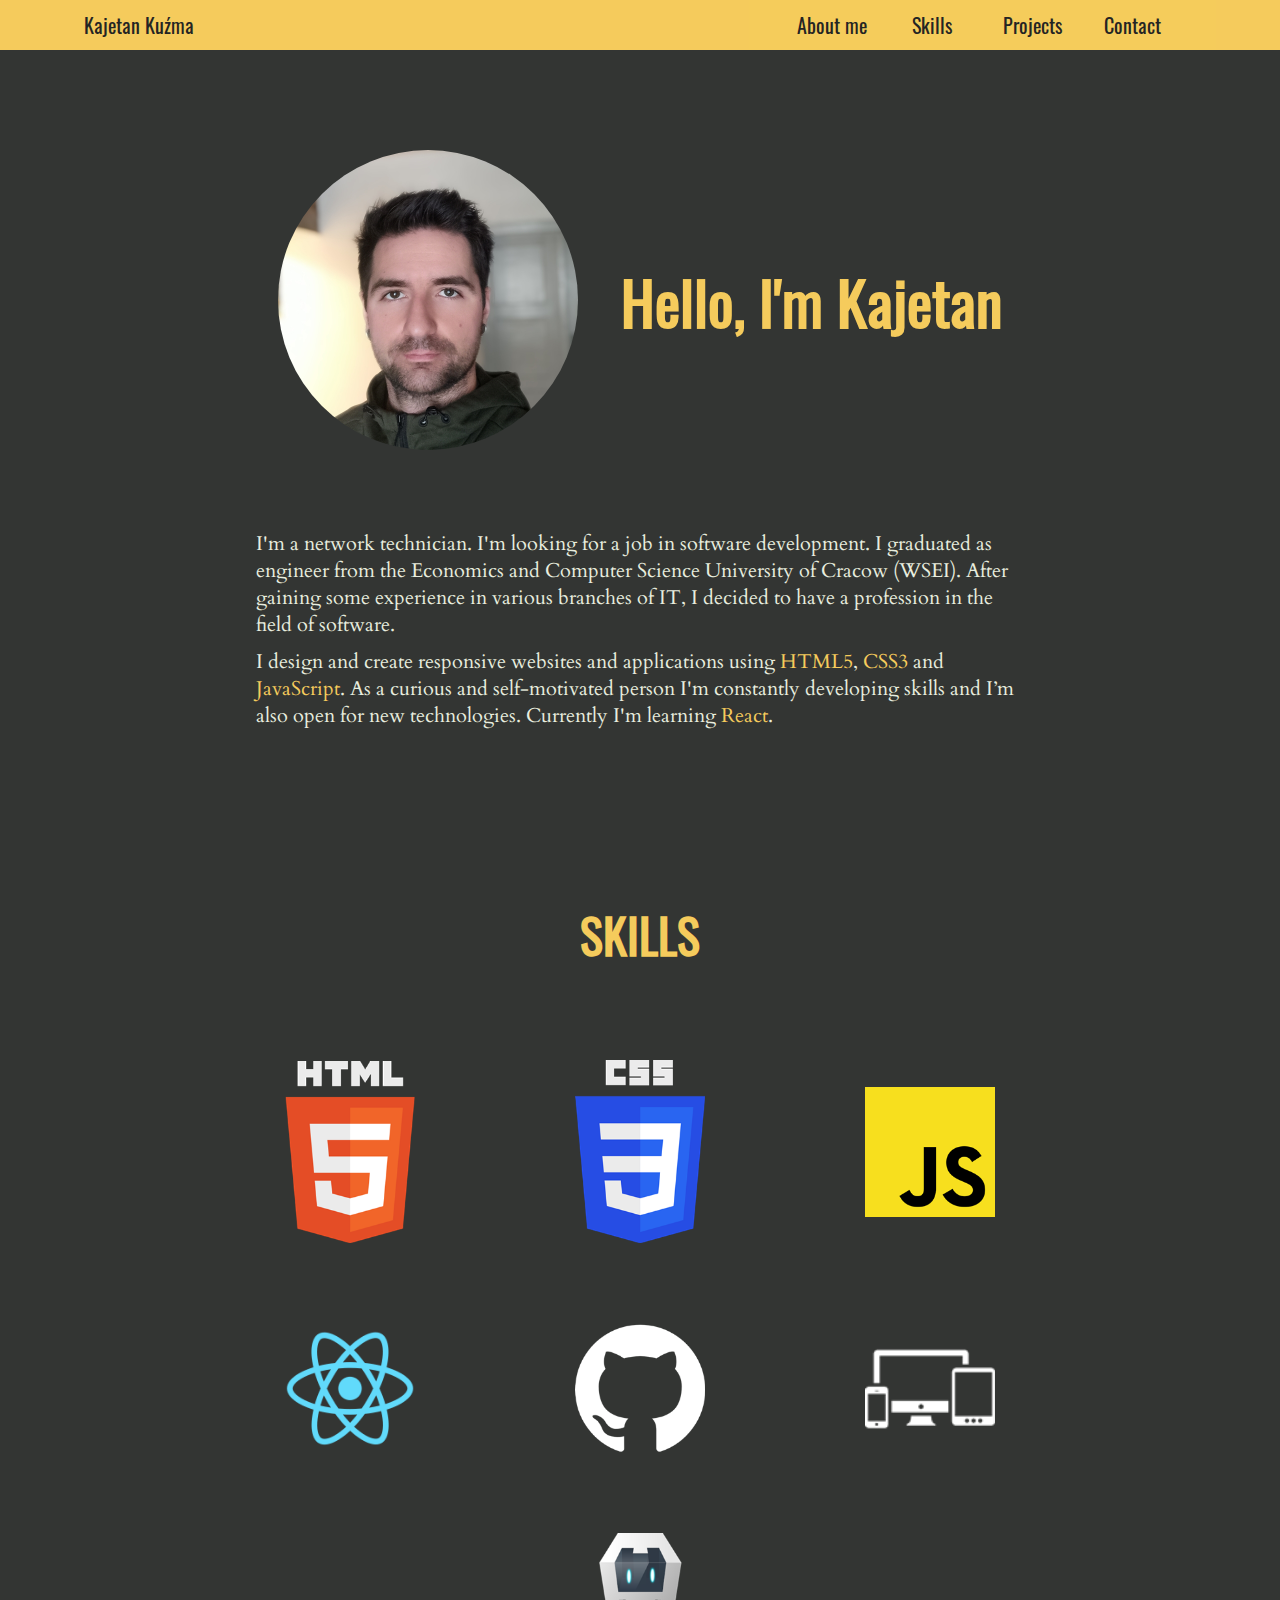
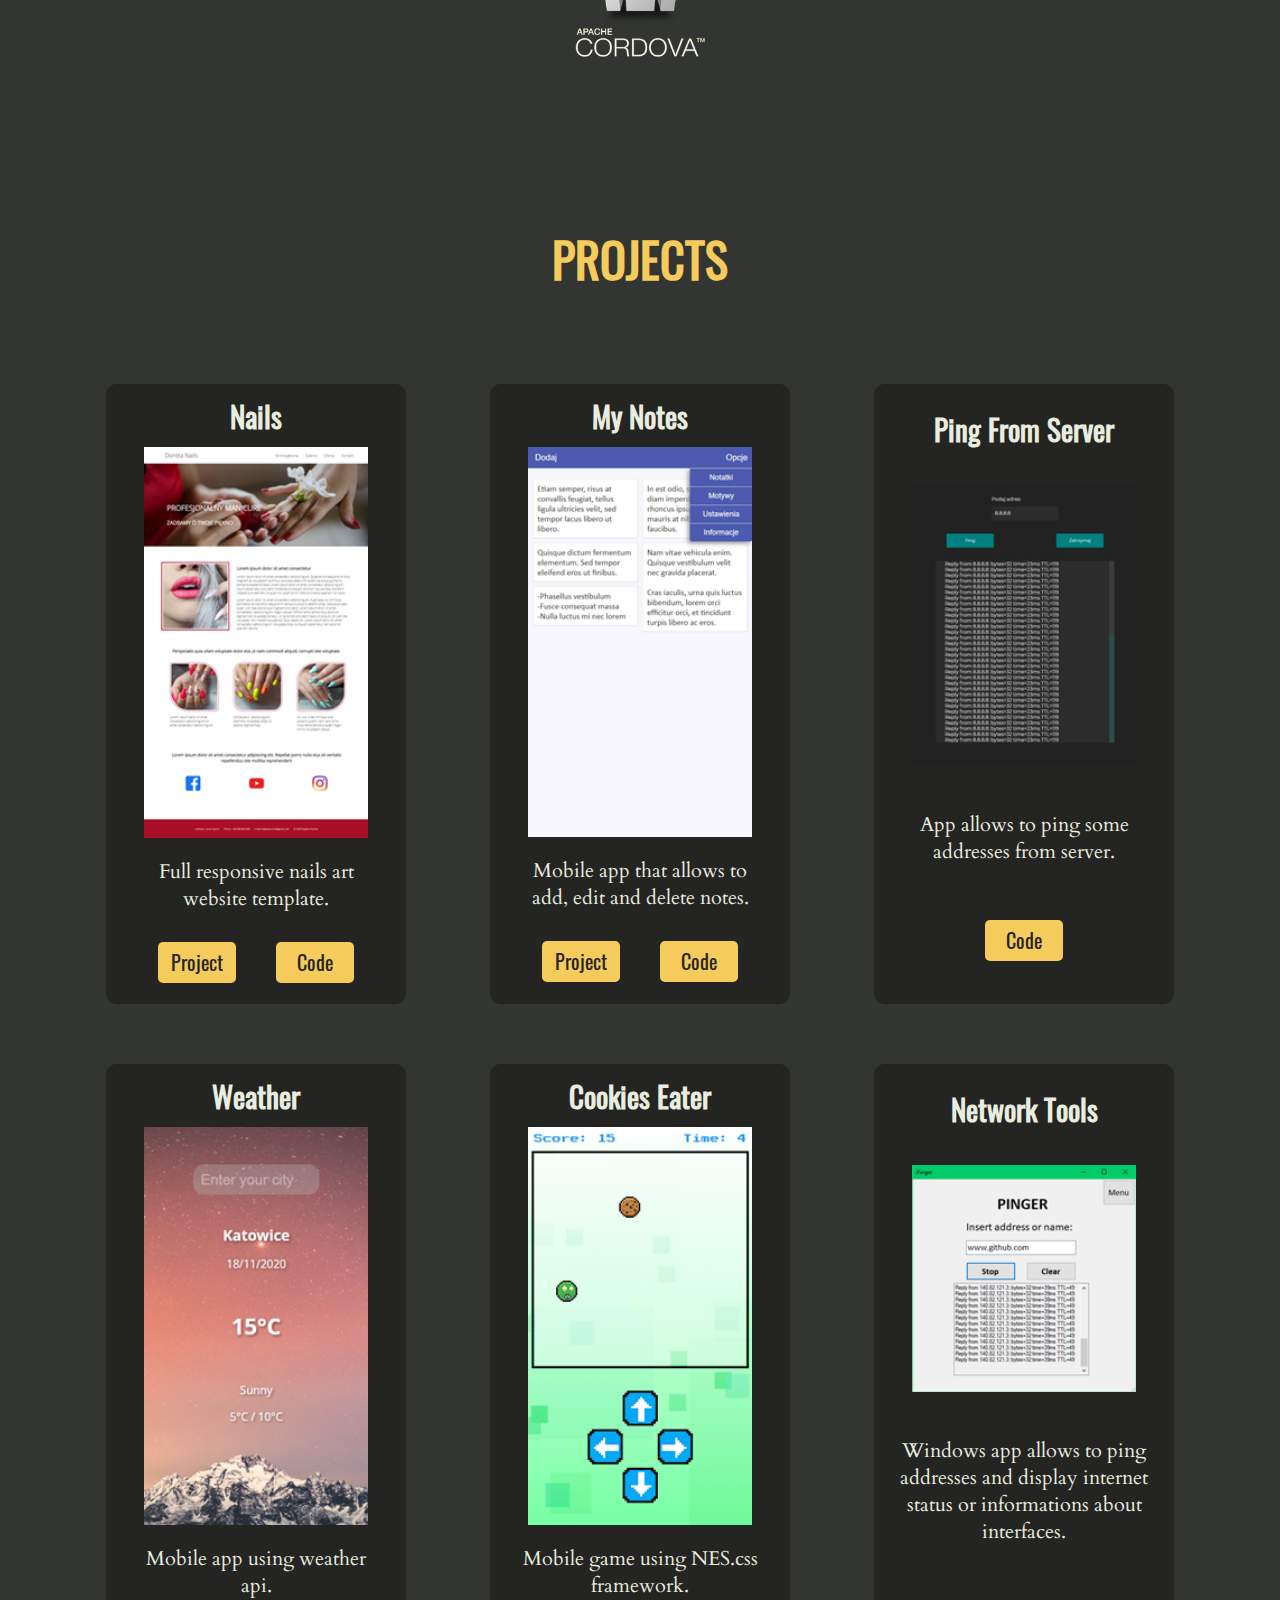
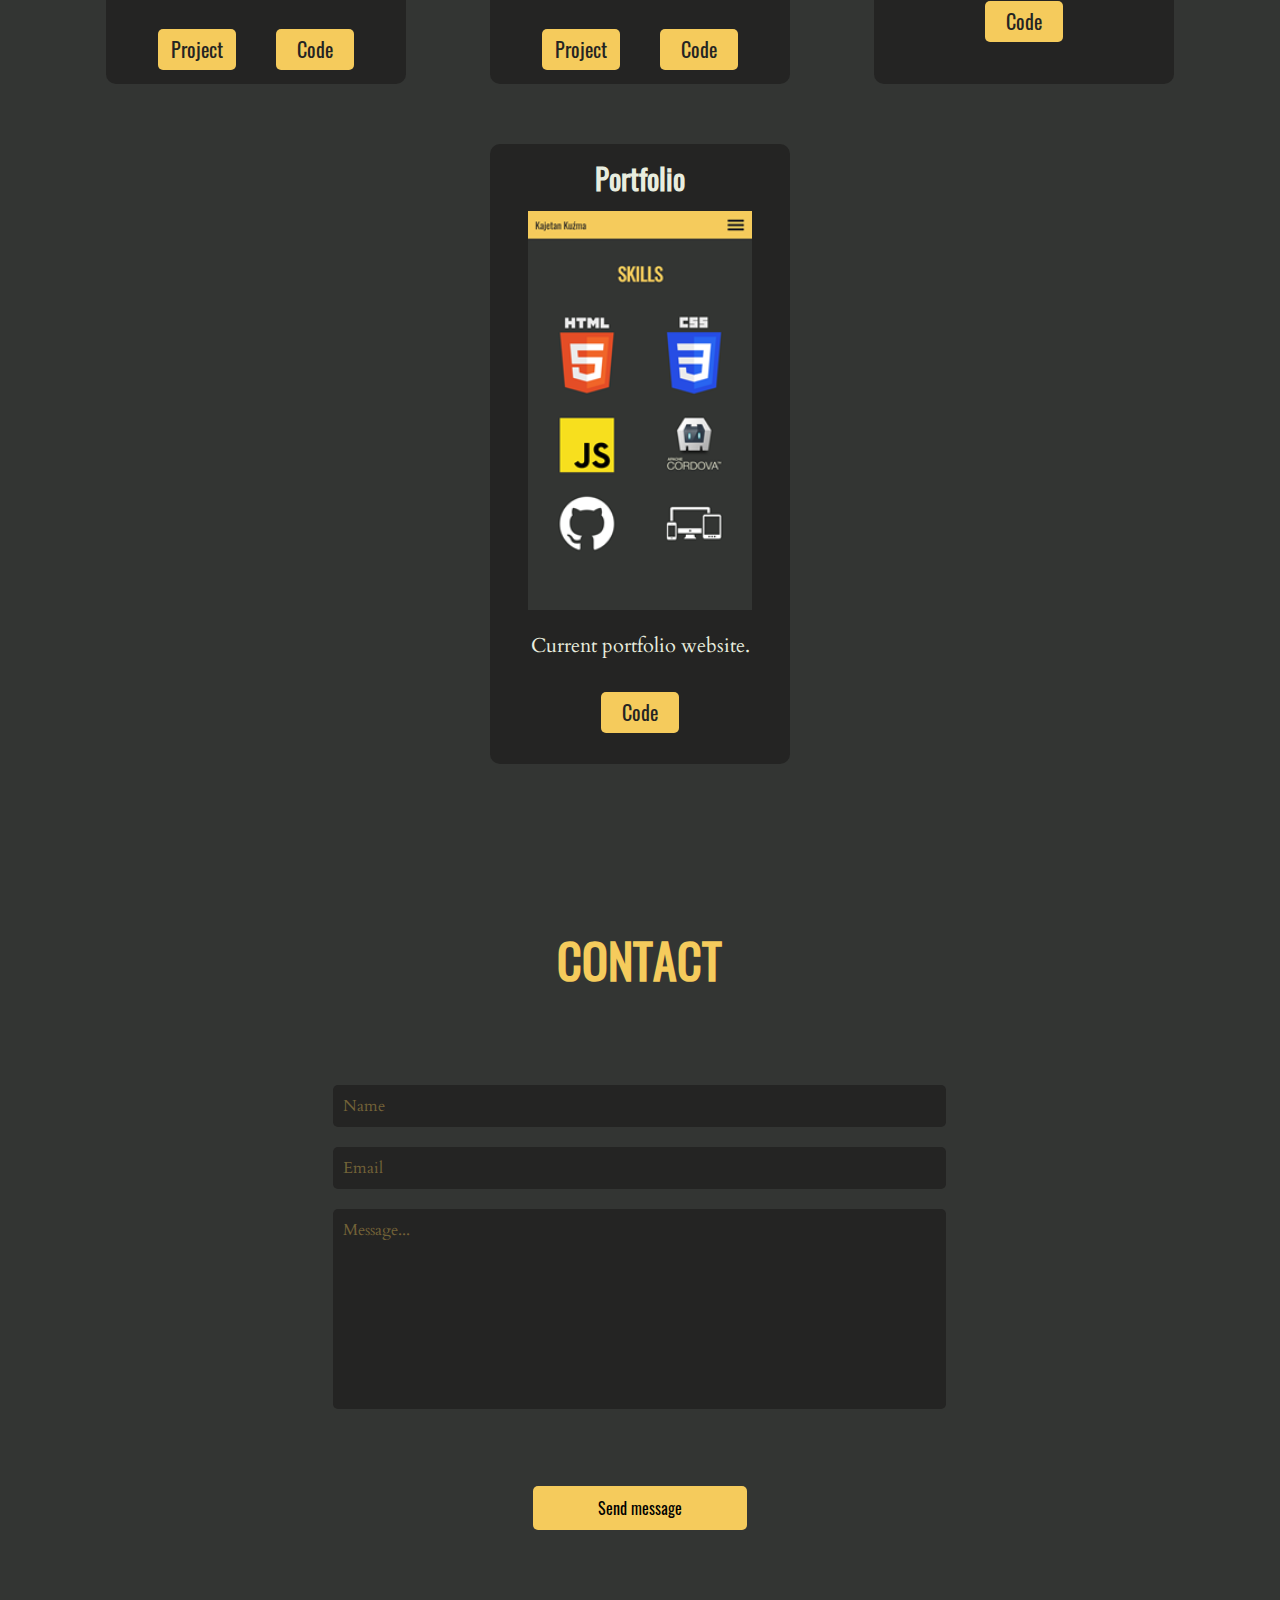
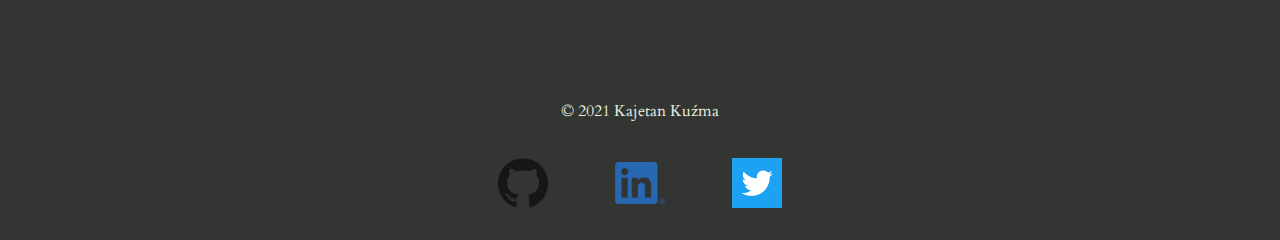
==== index.html @ 02e28f2f "Update text." ====
<!DOCTYPE html>
<html lang="en">
<head>
<!-- Global site tag (gtag.js) - Google Analytics -->
<script async src="https://www.googletagmanager.com/gtag/js?id=G-BB932T8L7Q"></script>
<script>
  window.dataLayer = window.dataLayer || [];
  function gtag(){dataLayer.push(arguments);}
  gtag('js', new Date());
  gtag('config', 'G-BB932T8L7Q');
</script>
    <meta charset="UTF-8">
    <meta name="viewport" content="width=device-width, initial-scale=1.0">
    <meta name="description" content="Full responsive Portfolio Website of Kajetan Kuźma that presents programming skills and projects written 
    in HTML, CSS and JavaScript.">
    <meta name="keywords" content="Portfolio, HTML5, CSS3, JavaScript, Kajetan Kuźma, software development, Front-end, Front end, 
    developer, website design, coding, programmer, job, responsive">
    <meta name="author" content="Kajetan Kuźma">
    <title>Kajetan Kuźma Portfolio</title>
    <link rel="preload" href="./Fonts/Oswald-Regular.ttf" as="font" type="font/ttf" crossorigin="anonymous">
    <link rel="preload" href="./Fonts/Cardo-Regular.ttf" as="font" type="font/ttf" crossorigin="anonymous">
    <link rel="icon" type="image/png" href="./favicon.png">
    <link rel="stylesheet" href="styles.css" />
    <script src="script.js"></script>
</head>
<body>
    <div class="container">
        <header>
            <div class="menu">
                <div class="name_and_menu_button">
                    <div class="menu_name">
                       <a href="index.html">Kajetan Kuźma</a> 
                    </div>
                    <div id="menu_button">
                        <div class="menu_icon_line"></div>
                        <div class="menu_icon_line"></div>
                        <div class="menu_icon_line"></div>
                    </div>
                </div>
                <nav class="navigation">
                    <ul class="ul_menu_list">
                        <li><a href="#about-me" class="menu_link">About me</a></li>
                        <li><a href="#skills" class="menu_link">Skills</a></li>
                        <li><a href="#projects" class="menu_link">Projects</a></li>
                        <li><a href="#contact" class="menu_link">Contact</a></li>
                    </ul>
                </nav>
            </div>
        </header>
        <div class="content">
            <main>
                <section id="about-me">
                    <div class="hello_photo">
                        <h3 class="hello">Hello, I'm Kajetan</h3>
                        <div class="photo_div"></div>
                    </div>
                    <div class="about_me_text">
                        <p>
                            I'm a network technician. I'm looking for a job in software development.
                            I graduated as engineer from the Economics and Computer Science University of Cracow (WSEI).
                            After gaining some experience in various branches of IT, I decided to have a profession in the field of software. 
                        </p>
                        <p>
                            I design and create responsive websites and applications using <mark>HTML5</mark>, <mark>CSS3</mark> and <mark>JavaScript</mark>. 
                            As a curious and self-motivated person I'm constantly developing skills and I’m also open for new technologies. 
                            Currently I'm learning <mark>React</mark>.
                        </p>
                    </div>     
                </section>
                <section id="skills">
                    <h2>SKILLS</h2>
                    <div class="skills_images">
                        <img src="./img/html5.png" alt="Html 5 logo">
                        <img src="./img/css3.png" alt="Css 3 logo">
                        <img src="./img/js.png" alt="JavaScript logo">
                        <img src="./img/react.png" alt="React logo">
                        <img src="./img/github2.png" alt="Github logo">
                        <img src="./img/rwd.png" alt="Responsive Web Design image">
                        <img src="./img/cordova.png" alt="Cordova logo">
                    </div>  
                </section>
                <section id="projects">
                    <h2>PROJECTS</h2>
                    <div class="projects_container">
                        <div class="project_frame">
                            <h3>Nails</h3>
                            <img src="./img/nails.png" alt="Nails website screenshot">
                            <p>Full responsive nails art website template.</p>
                            <div class="project_buttons_container">
                                <div class="project_button" ><a href="https://nailsarttemplate.netlify.app/" target="_blank">Project</a></div>
                                <div class="project_button"><a href="https://www.github.com/alerion09/nails" target="_blank">Code</a></div>
                            </div>
                        </div>
                        <div class="project_frame">
                            <h3>My Notes</h3>
                            <img src="./img/mynotes.png" alt="My notes application screenshot">
                            <p>Mobile app that allows to add, edit and delete notes.</p>
                            <div class="project_buttons_container">
                                <div class="project_button" ><a href="https://mynotesmobileapp.netlify.app/" target="_blank">Project</a></div>
                                <div class="project_button"><a href="https://github.com/alerion09/MyNotesOffline" target="_blank">Code</a></div>
                            </div>
                        </div>
                        <div class="project_frame">
                            <h3>Ping From Server</h3>
                            <img src="./img/pingfromserver.png" alt="Ping application screenshot">
                            <p>App allows to ping some addresses from server.</p>
                            <div class="project_buttons_container project_one_button_container">
                                <div class="project_button"><a href="https://github.com/alerion09/PingFromServer" target="_blank">Code</a></div>
                            </div>
                        </div>
                        <div class="project_frame">
                            <h3>Weather</h3>
                            <img src="./img/weather.png" alt="Weather application screenshot">
                            <p>Mobile app using weather api.</p>
                            <div class="project_buttons_container">
                                <div class="project_button" ><a href="https://weathermobileapp.netlify.app/" target="_blank">Project</a></div>
                                <div class="project_button"><a href="https://github.com/alerion09/Weather" target="_blank">Code</a></div>
                            </div>
                        </div>
                        <div class="project_frame">
                            <h3>Cookies Eater</h3>
                            <img src="./img/cookieseater.png" alt="Cookies eater game screenshot">
                            <p>Mobile game using NES.css framework. </p>
                            <div class="project_buttons_container">
                                <div class="project_button" ><a href="https://cookieseater.netlify.app" target="_blank">Project</a></div>
                                <div class="project_button"><a href="https://github.com/alerion09/EatCookie" target="_blank">Code</a></div>
                            </div>
                        </div>
                        <div class="project_frame">
                            <h3>Network Tools</h3>
                            <img src="./img/networktools.png" alt="Network Tools app screenshot">
                            <p>Windows app allows to ping addresses and display internet status or informations about interfaces.</p>
                            <div class="project_buttons_container project_one_button_container">
                                <div class="project_button"><a href="https://github.com/alerion09/NetworkTools" target="_blank">Code</a></div>
                            </div>
                        </div>
                        <div class="project_frame">
                            <h3>Portfolio</h3>
                            <img src="./img/portfolio.png" alt="Current website screenshot.">
                            <p>Current portfolio website.</p>
                            <div class="project_buttons_container project_one_button_container">
                                <div class="project_button"><a href="https://github.com/alerion09/Portfolio" target="_blank">Code</a></div>
                            </div>
                        </div>
                    </div>
                </section> 
            </main>
            <section id="contact">
                <h2>CONTACT</h2>
                <div class="div_form_contact">
                    <form action="POST" data-netlify="true" name="contact">
                        <div>
                            <input class="form_input" type="text" name="name" placeholder="Name">
                            <input class="form_input" type="text" name="email" placeholder="Email"> 
                        </div>
                        <div class="div_textarea">
                            <textarea class="form_input contact_textarea" name="message" placeholder="Message..."></textarea>
                        </div>
                        <div data-netlify-recaptcha="true" class="captcha"></div>
                        <div class="div_form_submit">
                            <input class="form_submit" type="submit" value="Send message">
                        </div>
                    </form>
                </div>
            </section>
            <footer>
                <div class="footer_div">
                    <div class="flex_center">
                        &copy; 2021 Kajetan Kuźma
                    </div>
                    <ul class="link_icons">
                        <li><a href="https://github.com/alerion09/"><img src="./img/github.png" alt="Github icon"></a></li>
                        <li><a href="https://linkedin.com/in/kajetan-kuzma/"><img src="./img/linkedin.png" alt="Linkedin icon"></a></li>
                        <li><a href="https://twitter.com/KajetanKuzma/"><img src="./img/twitter.png" alt="Twitter icon"></a></li>
                    </ul>
                </div>
            </footer>
        </div>
    </div>
</body>
</html>
---- styles.css ----
@font-face
{
    font-family: 'Cardo';
    src: url(./Fonts/Cardo-Regular.ttf);
    font-display: swap;
}
@font-face
{
    font-family: 'Oswald';
    src: url(./Fonts/Oswald-Regular.ttf);
    font-display: swap;
}
*
{
    margin: 0;
    padding: 0;
    box-sizing: border-box;
}
html
{
    font-size: 62.5%;
    scroll-behavior: smooth;
    width: 100%;
}
body
{   
    font-size: 1.7rem;
    font-family: 'Cardo', serif;
    width: 100%;
    background-color: rgb(51, 53, 51);
    color: rgb(232, 237, 223); 
}
@keyframes drop-down
{
    0% {transform: scaleY(0)}
    100% {transform: scaleY(1)}
}
.container
{
    display: flex;
    flex-direction: column;
    align-items: center;
    width: 100%;
}
header
{   
    display: flex;
    flex-direction: column;
    width: 100%;
    position: fixed;
    top: 0;
    background-color:  rgb(245, 203, 92);
}
.menu
{
    width: 100%;
}
main
{   
    display: flex;
    flex-direction: column;
    align-items: center;
    width: 100%;
}
section
{
    display: flex;
    flex-direction: column;
    align-items: center;
    justify-content: center;
    width: 90%;
    margin-bottom: 90px;
    padding-top: 60px;
    margin-top: -60px;
}
input, textarea
{
    font-size: 1.6rem; 
}
input:focus, textarea:focus
{
    outline:none;
    box-shadow: 0 0 0 1px rgb(245, 203, 92);
}
input:-webkit-autofill,
input:-webkit-autofill:hover, 
input:-webkit-autofill:focus,
textarea:-webkit-autofill,
textarea:-webkit-autofill:hover,
textarea:-webkit-autofill:focus
{
    -webkit-text-fill-color: rgb(245, 203, 92);
    transition: background-color 5000s;
}
footer
{
    display: flex;
    flex-direction: column;
    align-items: center;
    justify-content: center;
    width: 100%;
    padding: 10px;
    font-size: 1.6rem;
}
li
{
    padding:5%;
}
.navigation
{
    flex-direction: column;
    align-items: center;
    display: none;
}
.navigation_show
{
    display: flex;
    flex-direction: column;
    align-items: center;
}
.name_and_menu_button
{   
    width: 100%;
    display: flex;
    flex-direction: row;
    justify-content: space-between;
    align-items: center;
    padding: 20px;
    height: 50px;
}
.menu_icon_line
{
    width: 30px;
    height: 4px;
    background-color: rgb(36, 36, 35);
    margin: 4px;
    border-radius: 1px;
}
.menu_name
{   
    font-family: 'Oswald', sans-serif;
    color: #242423;
}
ul
{
    list-style-type: none;
    width: 100%;
    display: flex;
    align-items: center;
    flex-direction: column;
}
.ul_menu_list
{
    background-color:  rgba(245, 204, 92, 0.973);
    position: absolute;
    transform-origin: top;
    animation-name: drop-down;
    animation-duration: 250ms;
}
.ul_menu_list li
{       
    display: flex;
    justify-content: center;
    width: 100%;
    padding: 15px;
}
a
{   
    font-family: 'Oswald', sans-serif;
    text-decoration: none;
    color: rgb(36, 36, 35);
    
}
h2
{   
    font-family: 'Oswald', sans-serif;
    font-size: 3.3rem;
    padding-bottom:60px;
    color: rgb(245, 203, 92);
    text-align: center;
    width: 80%;
}
h3
{   
    font-size: 2.7rem;
    font-family: 'Oswald', sans-serif;
    color: rgb(232, 237, 223);
    text-align: center;
}
.hello
{
    color: rgb(245, 203, 92);
    font-size: 3.2rem;
    padding-bottom:30px;
}
p
{   
    text-align:left;
    padding-bottom: 10px;
}
mark
{
    background:none;
    color:  rgb(245, 203, 92);
}
.content
{
    margin-top: 100px;
    display: flex;
    flex-direction: column;
    align-items: center;
}
.hello_photo
{
    margin-bottom: 30px;
}
.photo_div
{
    background-image: url(./img/photo300.jpg);
    background-size: cover;
    width: 250px;
    height: 250px;
    border-radius: 50%;
}
.footer_div
{   
    width: 60%;
    display: flex;
    flex-direction: column;
    justify-content: center;
}
.link_icons
{
    display: flex;
    flex-direction: row;
    justify-content: space-between;
    margin-top: 20px;
}
.link_icons img
{
    width: 40px;
}
.flex_center
{
    display: flex;
    justify-content: center;
}
.skills_images
{   
    width: 100%;
    display: flex;
    flex-wrap: wrap;
    flex-direction: row;
    justify-content: center;
    align-items: center;
    margin-top: -20px;
}
.skills_images img
{
    width: 100px;
    margin-left: 20px;
    margin-right: 20px;
    margin-top: 40px;

}
.div_form_contact input::placeholder, textarea::placeholder
{
    color:rgba(245, 204, 92, 0.384);
}
.div_form_contact
{
    display: flex;
    flex-direction: column;
    align-items: center;
    width: 80%;
}
.form_input
{   
    font-family: 'Cardo', serif;
    border: none;
    border-radius: 5px;
    background-color: rgb(36, 36, 35);
    color: rgb(245, 203, 92);
    padding: 10px;
    margin-bottom: 20px;
    width: 100%;
}
.div_form_textarea
{
    width: 100%;
}
.contact_textarea
{
    height: 200px;
    width: 100%;
    resize: none;
}
.div_form_submit
{
    display: flex;
    flex-direction: column;
    align-items: center;
}
.form_submit
{   
    font-family: 'Oswald', sans-serif;
    -webkit-appearance: none;
    border: none;
    border-radius: 5px;
    padding: 10px;
    margin-top: 30px;
    width: 150px;
    background-color: rgb(245, 203, 92);
    text-align: center;
}
.captcha
{
    display: flex;
    justify-content: center;
    margin-top: 20px;
}
.projects_container
{
    display: flex;
    flex-direction: row;
    flex-wrap: wrap;
    align-items:center;
    justify-content: center;
    margin-bottom: -60px;
}
.project_frame
{
    width: 300px;
    background-color:rgb(36, 36, 35);
    margin-bottom: 60px;
    border-radius: 10px;
    display: flex;
    padding: 10px;
    flex-direction: column;
    align-items: center;
    justify-content: space-around;
}
.project_frame p
{
    text-align: center;
}
.project_frame img
{
    width: 80%;
    margin-top: 10px;
    margin-bottom: 20px;
}
.project_frame p
{
    width:90%;
}
.project_buttons_container
{
    display: flex;
    justify-content: space-between;
    width: 70%;
    margin-top: 20px;
    margin-bottom: 20px;
    
}
.project_one_button_container
{
    justify-content: center;
}
.project_button
{
    background-color: rgb(245, 203, 92);
    padding: 5px;
    border-radius: 5px;
    width: 40%;
    text-align: center;
}
.margin_bottom_0
{
    margin-bottom: 0;
}
/* RESPONSIVE CSS FOR TABLETS AND SMALL DESKTOP SCREENS */
@media only screen and (min-width: 601px)
{   
    section
    {
        margin-bottom: 100px;
    }
    h2
    {   
        font-size: 4rem;
        padding-bottom:80px;
    }
    h3
    {
        font-size: 3.0rem;
    }
    .hello_photo
    {
        margin-bottom: 60px;
    }
    .hello
    {
        font-size: 4rem;
    }
    .photo_div
    {
        width: 300px;
        height: 300px;
    }
    .skills_images
    {   
        margin-top: -40px;
    }
    .skills_images img
    {
        width: 120px;
        margin-left: 40px;
        margin-right: 40px;
        margin-top: 60px;
    }
    .projects_container
    {
        
        justify-content: space-around;
    }
    .project_frame
    {
        height: 620px;
        margin-left: 10px;
        margin-right: 10px;
    }
    .form_submit
    {   
        width: 35%;
    }
    .footer_div
    {
        width: 40%;
    }
    .link_icons img
    {
        width: 50px;
    }
}
@media only screen and (min-width: 801px)
{   
    body
    {
        font-size: 1.8rem;
    }
    h2
    {
        font-size: 4.2rem;
    }
    .hello
    {   
        padding-bottom:40px;
    }
    .skills_images
    {   
        margin-top: -50px;
    }
    .skills_images img
    {
        margin-left: 50px;
        margin-right: 50px;
    }
}
@media only screen and (min-width: 901px)
{   
    section
    {
        width:85%;
    }
    h2
    {
        font-size: 4.3rem;
        padding-bottom: 90px;
    }
    h3
    {
        font-size: 2.9rem;
    }
    .hello
    {   
        font-size: 3.8rem;
    }
    .skills_images
    {   
        margin-top: -60px;
    }
    .skills_images img
    {
        width: 120px;
        margin-left: 60px;
        margin-right: 60px;
        margin-top: 60px;
    }
}
@media only screen and (min-width: 1024px)
{   
    body
    {   
        font-size: 1.9rem;
    }
    section
    {
        margin-bottom: 140px;
    }
    #about-me
    {
        width:65%;
    }
    .content
    {
        margin-top: 120px;
    }
    #skills
    {
        width: 80%;
    }
    #projects
    {
        width:90%;
    }
    h2
    {
        font-size: 4.5rem;
    }
    h3
    {
        font-size: 2.9rem;
    }
    .hello
    {   
        font-size: 4.8rem;
    }
    .menu
    {
        display: flex;
        align-self: center;
        width: 90%;
    }
    .name_and_menu_button
    {   
        width: 100%;
        display: flex;
        flex-direction: row;
    }
    .menu_name
    {
        width: 30%;
    }
    .navigation
    {
        display: flex;
        flex-direction: row;
        width: 70%;
    }
    #menu_button
    {
        display: none;
    }
    .ul_menu_list
    {   
        height: 100%;
        position: relative;
        animation-name: none;
        display: flex;
        flex-direction: row;
        align-content: center;
        justify-content: center;
    }
    .ul_menu_list li
    {       
        width: 100px;
        align-items: center;
        padding: 0;
    }
    .skills_images
    {   
        margin-top: -65px;
    }
    .skills_images img
    {   
        width: 130px;
        margin-left: 65px;
        margin-right: 65px;
        margin-top: 65px;
    }
    .footer_div
    {
        width: 30%;
    }
    nav li:hover
    {
        height: 100%;
        background-color: rgb(51, 53, 51);
    }
    nav li:hover > a
    {
        color: rgb(245, 203, 92);
        height: 100%;
        width: 100%;
        display: flex;
        justify-content: center;
        align-items: center;
    }
}
@media only screen and (min-width: 1280px)
{   
    body
    {
        font-size: 2rem;
    }
    section
    {
        margin-bottom: 160px;
    }
    .content
    {
        margin-top: 150px;
    }
    #about-me
    {
        width: 60%;
    }
    #projects
    {
        width:90%;
    }
    h2
    {
        font-size: 4.8rem;
    }
    h3
    {
        font-size: 2.9rem;
    }
    .hello_photo
    {   
        width: 100%;
        display: flex;
        flex-direction: row-reverse;
        align-items: center;
        justify-content: space-around;
        margin-bottom: 80px;
    }
    .hello
    {   
        font-size: 6rem;
        margin: 0;
        padding: 0;
    }
    .photo_div
    {
        margin: 0;
    }
    .skills_images
    {   
        margin-top: -80px;
    }
    .skills_images img
    {   
        margin-left: 80px;
        margin-right: 80px;
        margin-top: 80px;
    }
    .footer_div
    {
        width: 25%;
    }
}
@media only screen and (min-width: 1366px)
{   
    #skills
    {   
        width: 80%;
    }
    #projects
    {
        width: 80%;
    }
    .skills_images
    {   
        margin-top: -85px;
    }
    .skills_images img
    {   
        width: 140px;
        margin-left: 85px;
        margin-right: 85px;
        margin-top: 85px;
    }
    .footer_div
    {
        width: 20%;
    }
}
@media only screen and (min-width: 1536px)
{   
    section
    {
        margin-bottom: 180px;
    }
    h2
    {
        font-size: 5.2rem;
    }
    h3
    {
        font-size: 2.9rem;
    }
    #skills
    {   
        width: 75%;
    }
}
@media only screen and (min-width: 1610px)
{   
    body
    {
        font-size: 2.1rem;
    }
    #skills
    {
        width: 70%;
    }
    .skills_images
    {   
        margin-top: -100px;
    }
    .skills_images img
    {   
        margin-left: 100px;
        margin-right: 100px;
        margin-top: 100px;
    }
}
@media only screen and (min-width: 1930px)
{
    .skills_images img
    {   
        width: 160px;
    }
    #projects
    {
        width: 70%;
    }
}
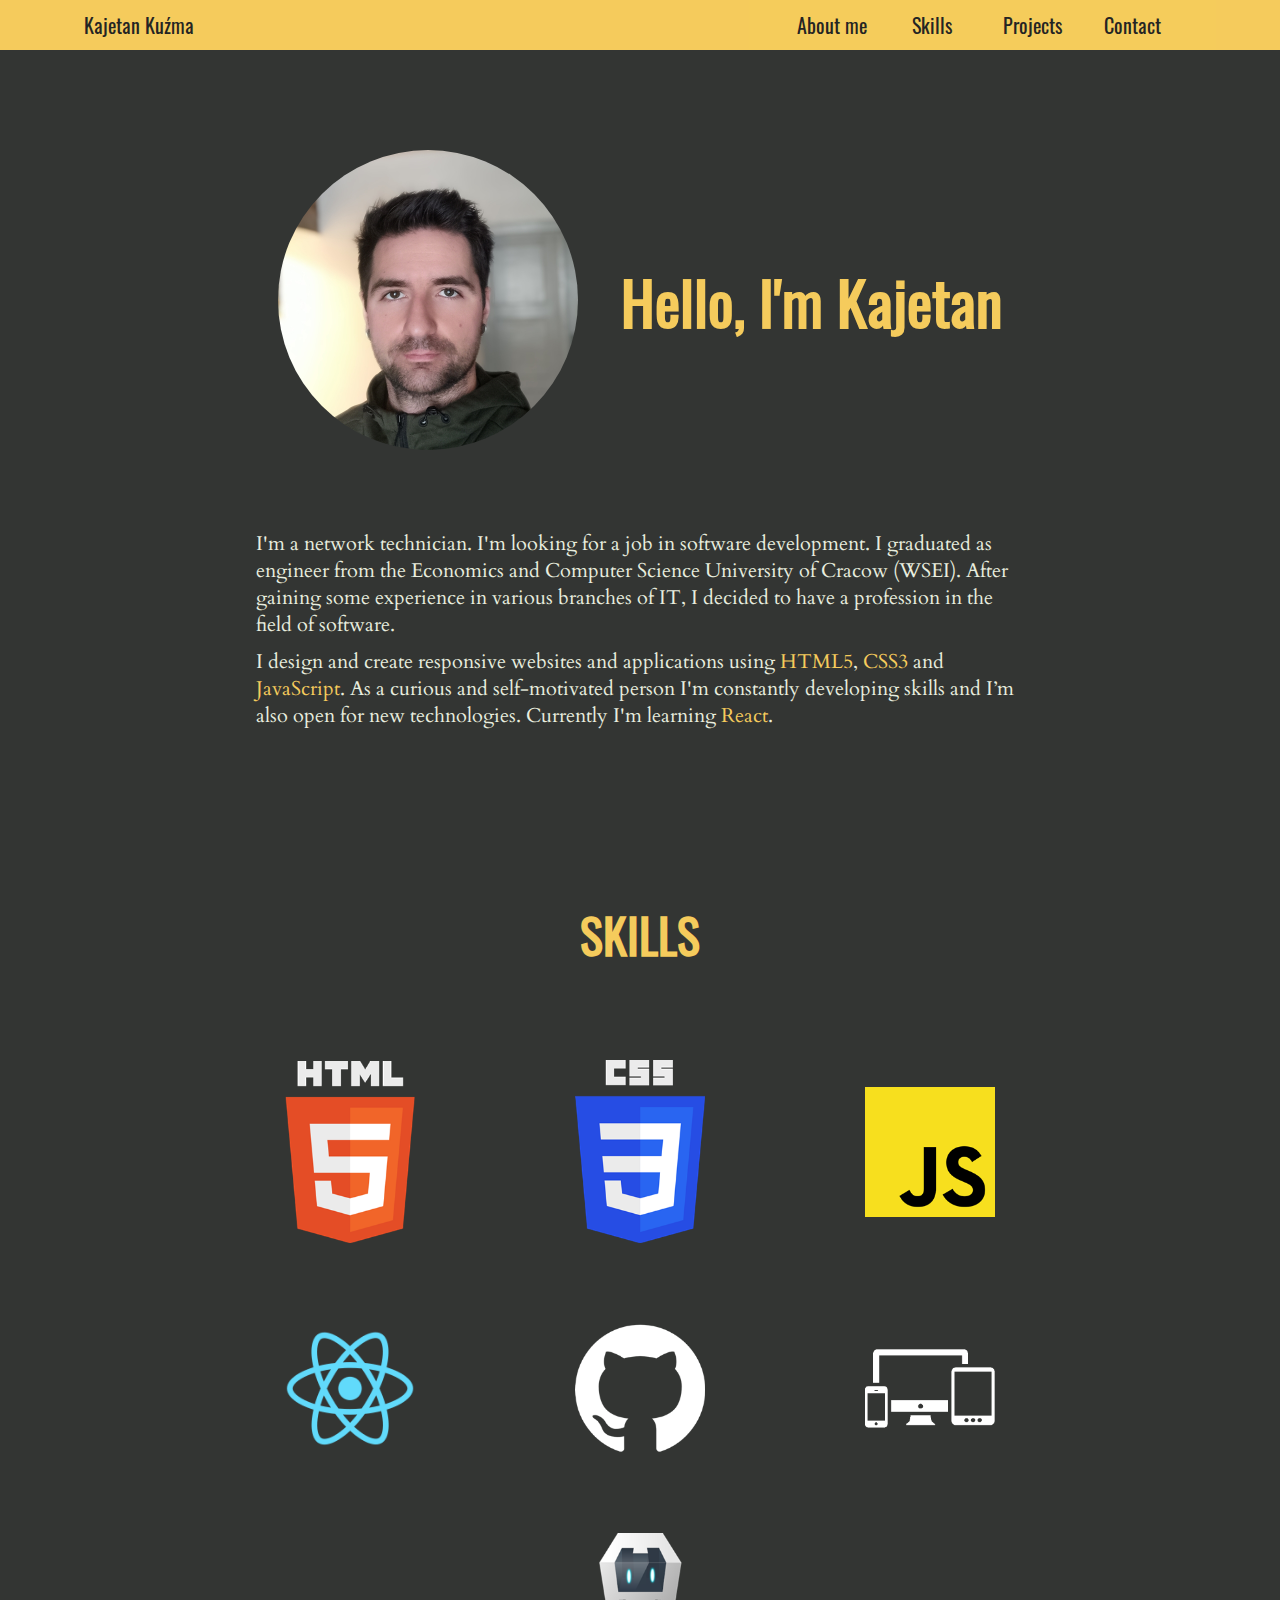
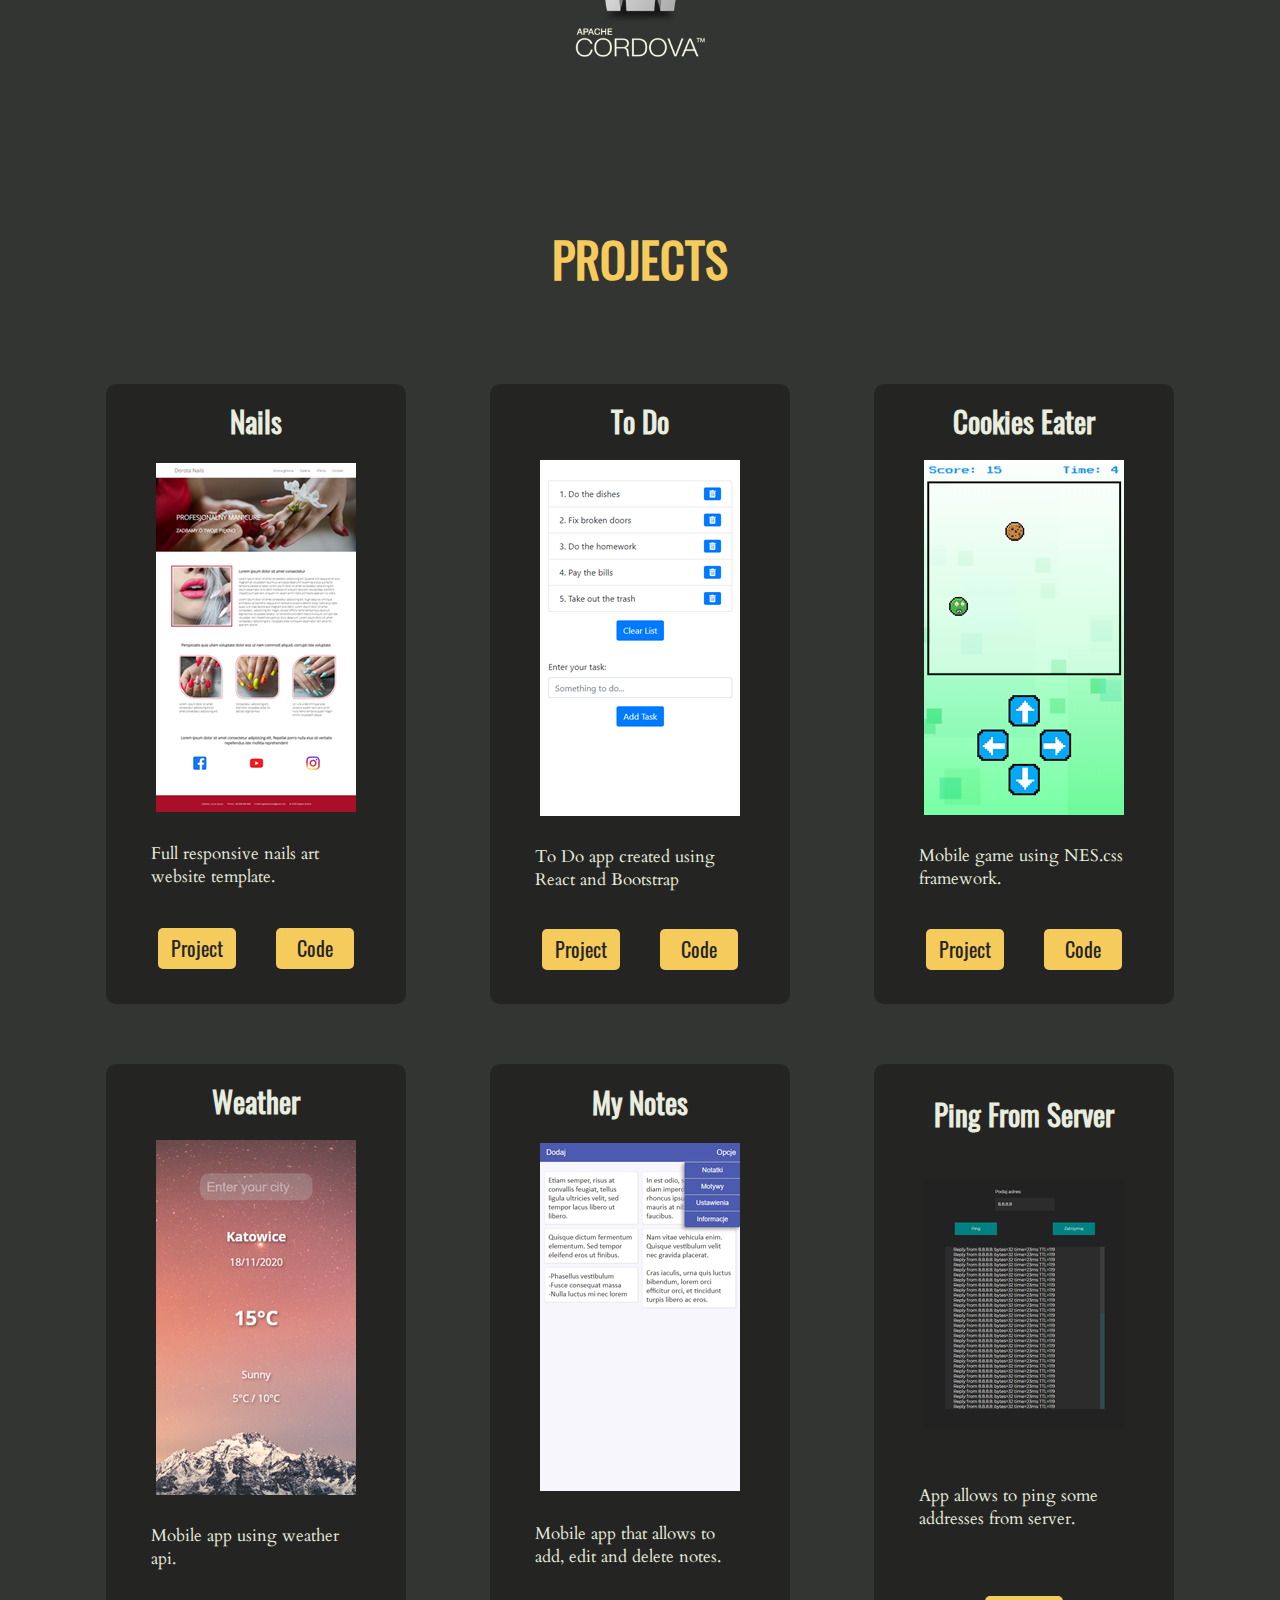
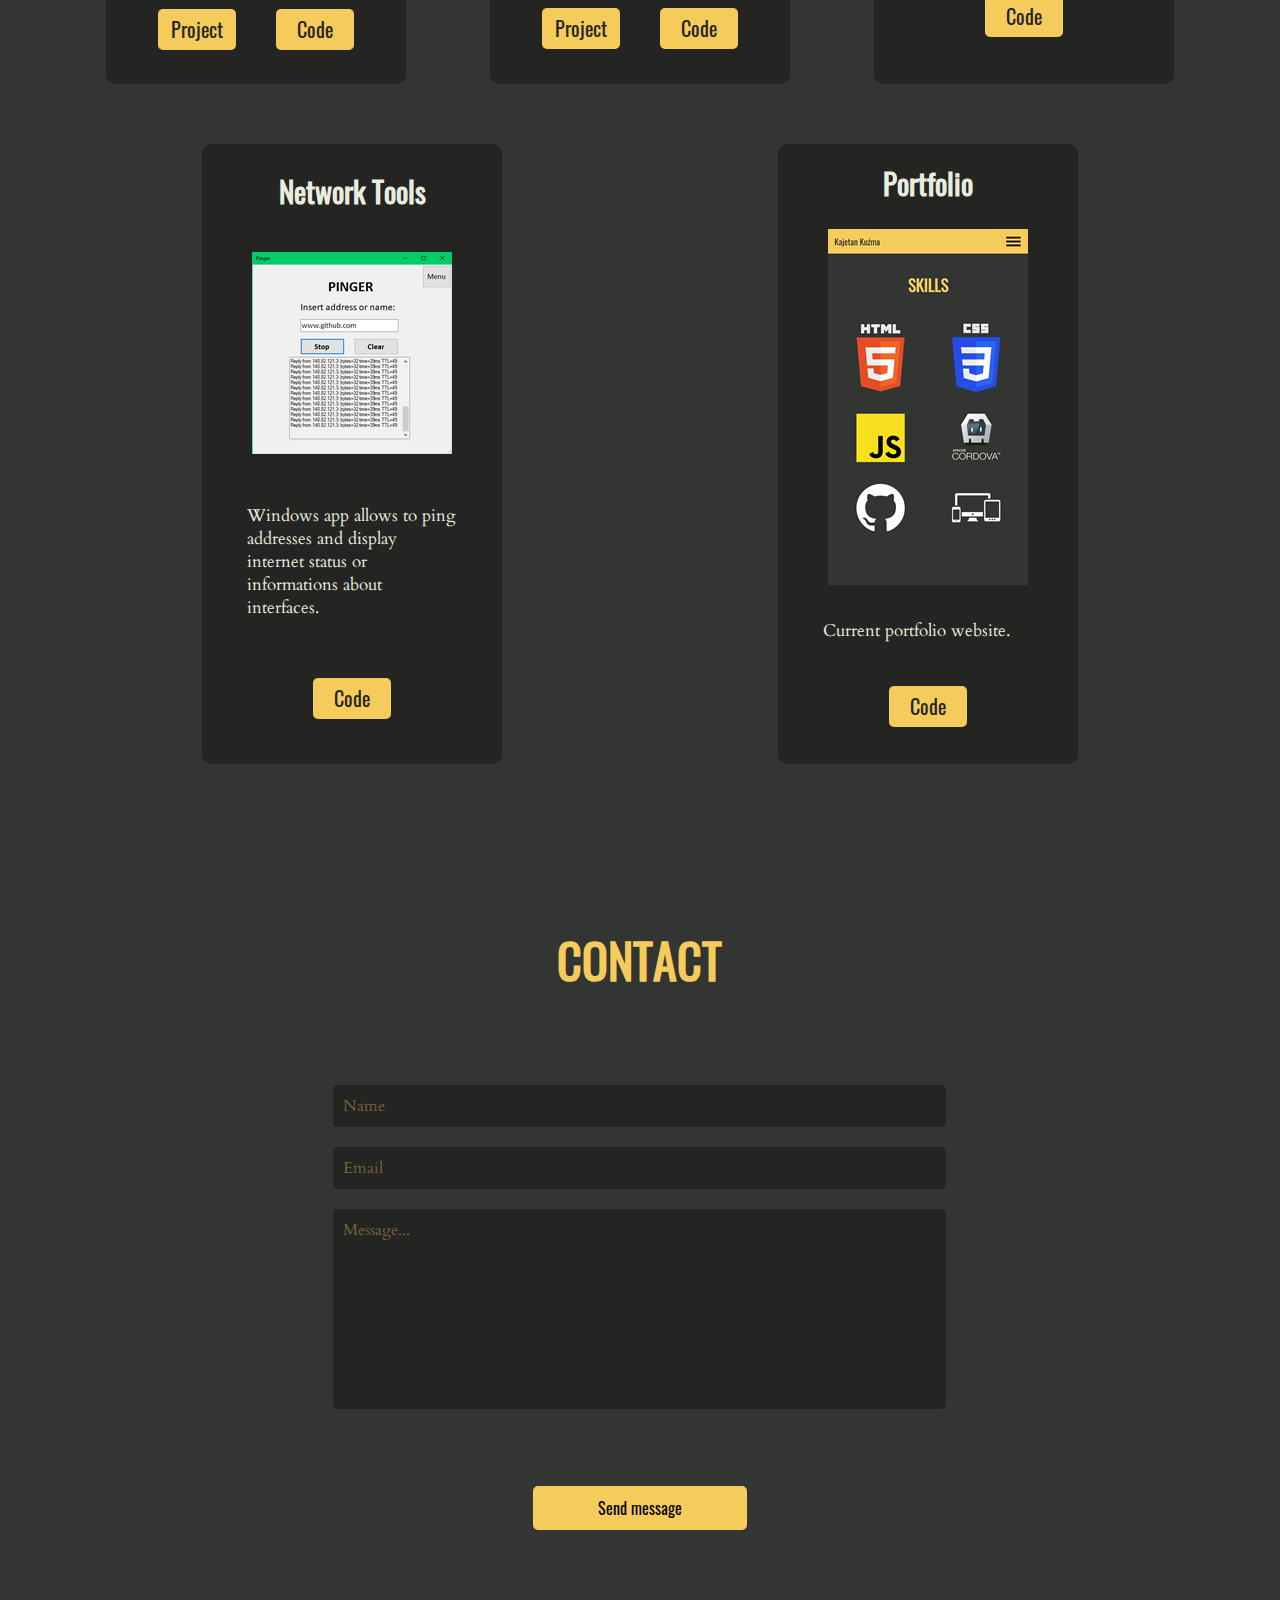
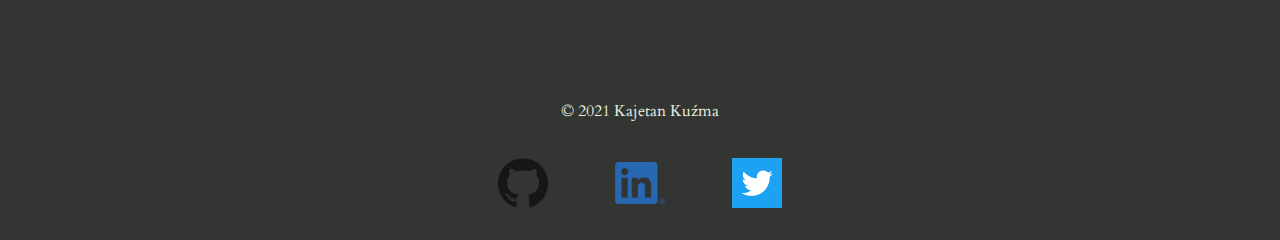
==== commit 8a1b9dc3: "Added new To do project item in index.html / Setted images max-width for better displaying in style." ====
--- a/index.html
+++ b/index.html
@@ -92,6 +92,33 @@
                             </div>
                         </div>
                         <div class="project_frame">
+                            <h3>To Do</h3>
+                            <img src="./img/todo.png" alt="To Do React application screenshot">
+                            <p>To Do app created using React and Bootstrap</p>
+                            <div class="project_buttons_container">
+                                <div class="project_button" ><a href="https://todoreactjsapp.netlify.app/" target="_blank">Project</a></div>
+                                <div class="project_button"><a href="https://github.com/alerion09/To-Do-App" target="_blank">Code</a></div>
+                            </div>
+                        </div>
+                        <div class="project_frame">
+                            <h3>Cookies Eater</h3>
+                            <img src="./img/cookieseater.png" alt="Cookies eater game screenshot">
+                            <p>Mobile game using NES.css framework. </p>
+                            <div class="project_buttons_container">
+                                <div class="project_button" ><a href="https://cookieseater.netlify.app" target="_blank">Project</a></div>
+                                <div class="project_button"><a href="https://github.com/alerion09/EatCookie" target="_blank">Code</a></div>
+                            </div>
+                        </div>
+                        <div class="project_frame">
+                            <h3>Weather</h3>
+                            <img src="./img/weather.png" alt="Weather application screenshot">
+                            <p>Mobile app using weather api.</p>
+                            <div class="project_buttons_container">
+                                <div class="project_button" ><a href="https://weathermobileapp.netlify.app/" target="_blank">Project</a></div>
+                                <div class="project_button"><a href="https://github.com/alerion09/Weather" target="_blank">Code</a></div>
+                            </div>
+                        </div>
+                        <div class="project_frame">
                             <h3>My Notes</h3>
                             <img src="./img/mynotes.png" alt="My notes application screenshot">
                             <p>Mobile app that allows to add, edit and delete notes.</p>
@@ -108,24 +135,8 @@
                                 <div class="project_button"><a href="https://github.com/alerion09/PingFromServer" target="_blank">Code</a></div>
                             </div>
                         </div>
-                        <div class="project_frame">
-                            <h3>Weather</h3>
-                            <img src="./img/weather.png" alt="Weather application screenshot">
-                            <p>Mobile app using weather api.</p>
-                            <div class="project_buttons_container">
-                                <div class="project_button" ><a href="https://weathermobileapp.netlify.app/" target="_blank">Project</a></div>
-                                <div class="project_button"><a href="https://github.com/alerion09/Weather" target="_blank">Code</a></div>
-                            </div>
-                        </div>
-                        <div class="project_frame">
-                            <h3>Cookies Eater</h3>
-                            <img src="./img/cookieseater.png" alt="Cookies eater game screenshot">
-                            <p>Mobile game using NES.css framework. </p>
-                            <div class="project_buttons_container">
-                                <div class="project_button" ><a href="https://cookieseater.netlify.app" target="_blank">Project</a></div>
-                                <div class="project_button"><a href="https://github.com/alerion09/EatCookie" target="_blank">Code</a></div>
-                            </div>
-                        </div>
+                        
+                        
                         <div class="project_frame">
                             <h3>Network Tools</h3>
                             <img src="./img/networktools.png" alt="Network Tools app screenshot">
--- a/styles.css
+++ b/styles.css
@@ -247,7 +247,7 @@
 }
 .skills_images
 {   
-    width: 100%;
+    max-width: 100%;
     display: flex;
     flex-wrap: wrap;
     flex-direction: row;
@@ -342,17 +342,17 @@
 }
 .project_frame p
 {
-    text-align: center;
+    font-size: 1.7rem;
 }
 .project_frame img
 {
-    width: 80%;
+    max-width: 80%;
     margin-top: 10px;
     margin-bottom: 20px;
 }
 .project_frame p
 {
-    width:90%;
+    width:75%;
 }
 .project_buttons_container
 {
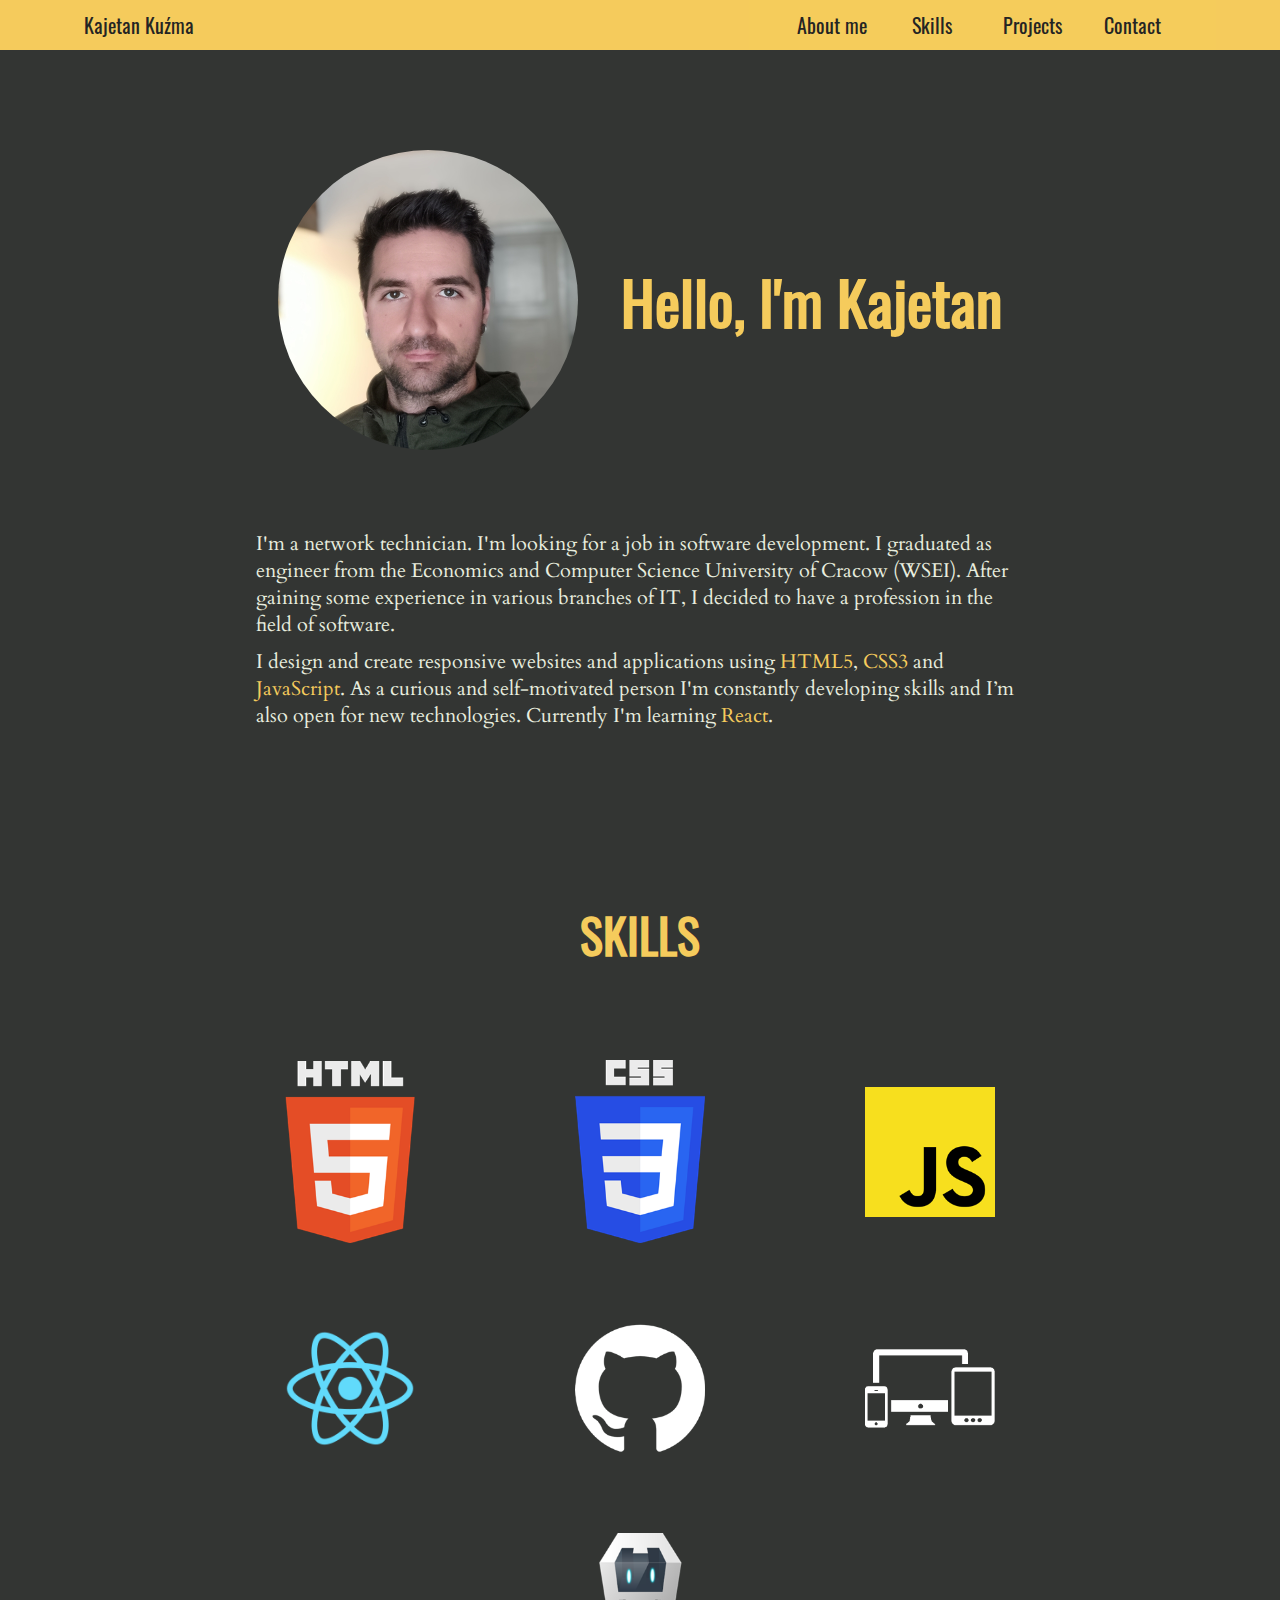
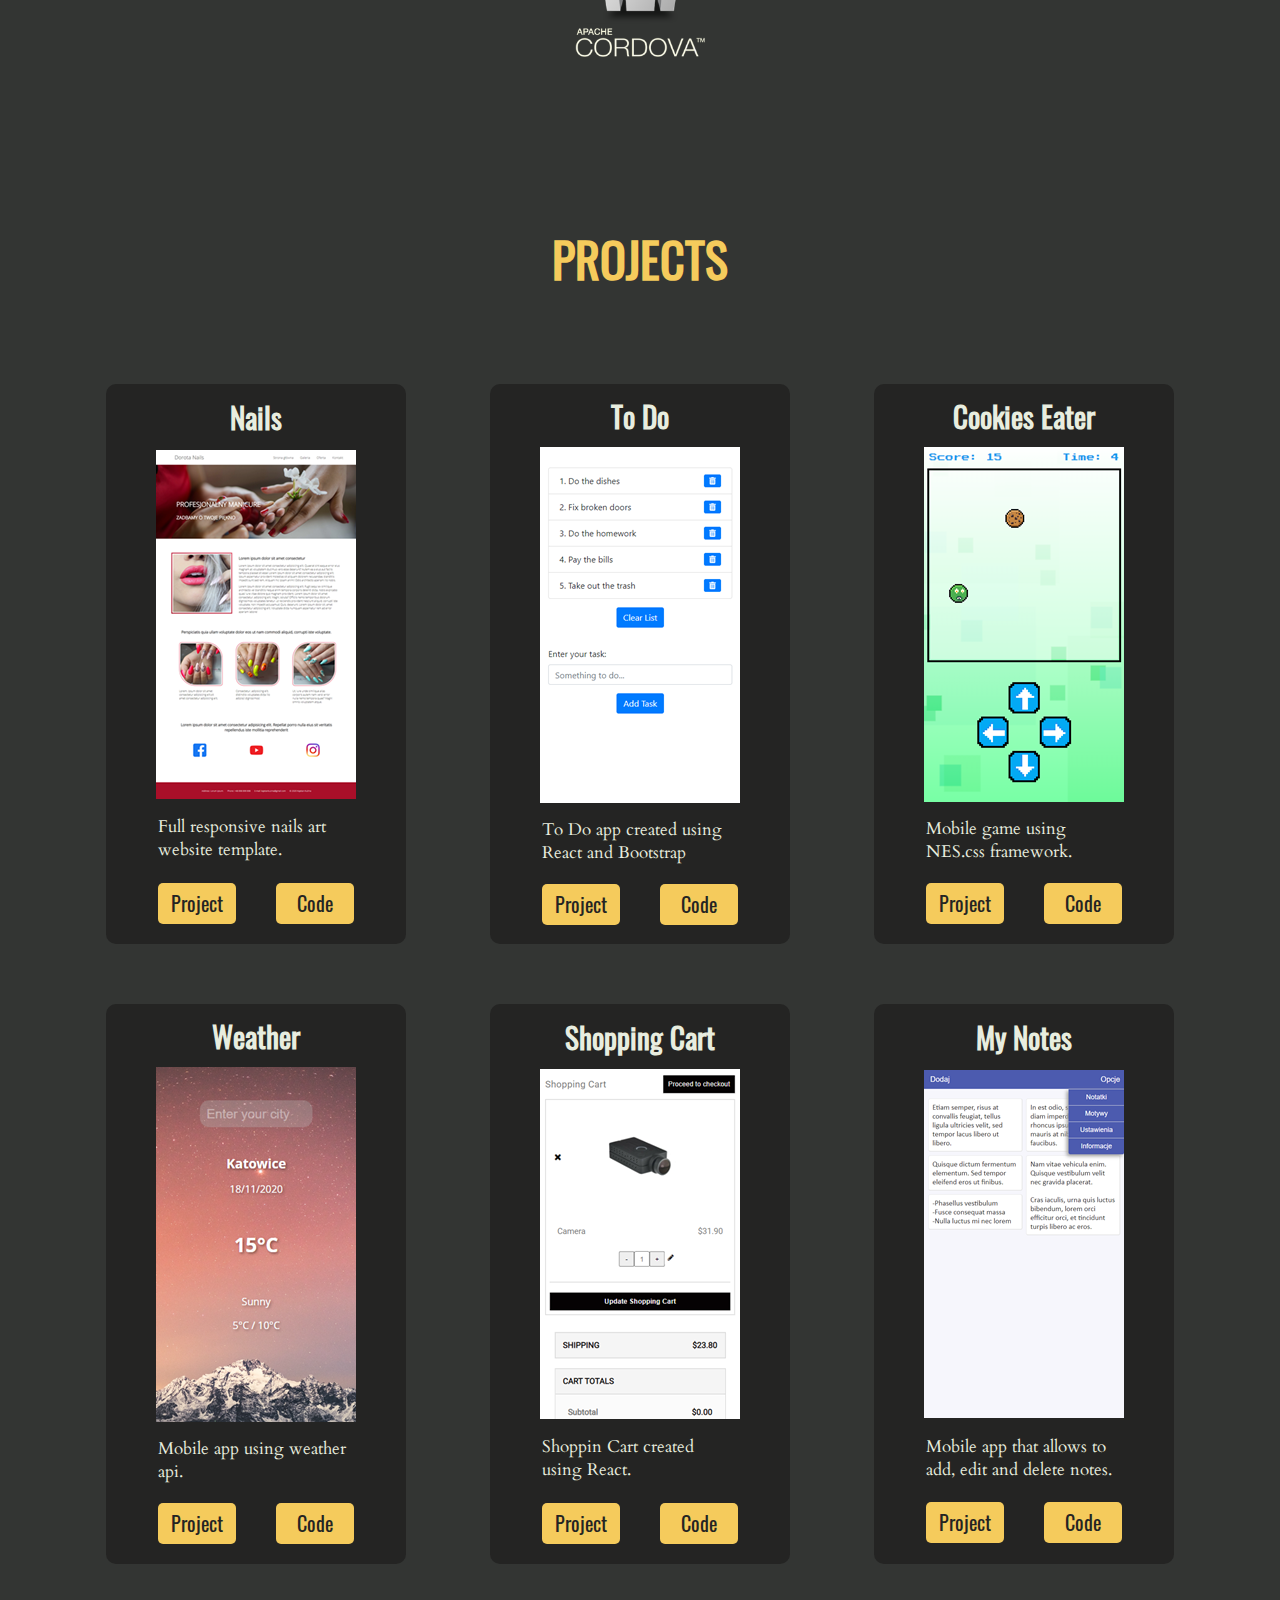
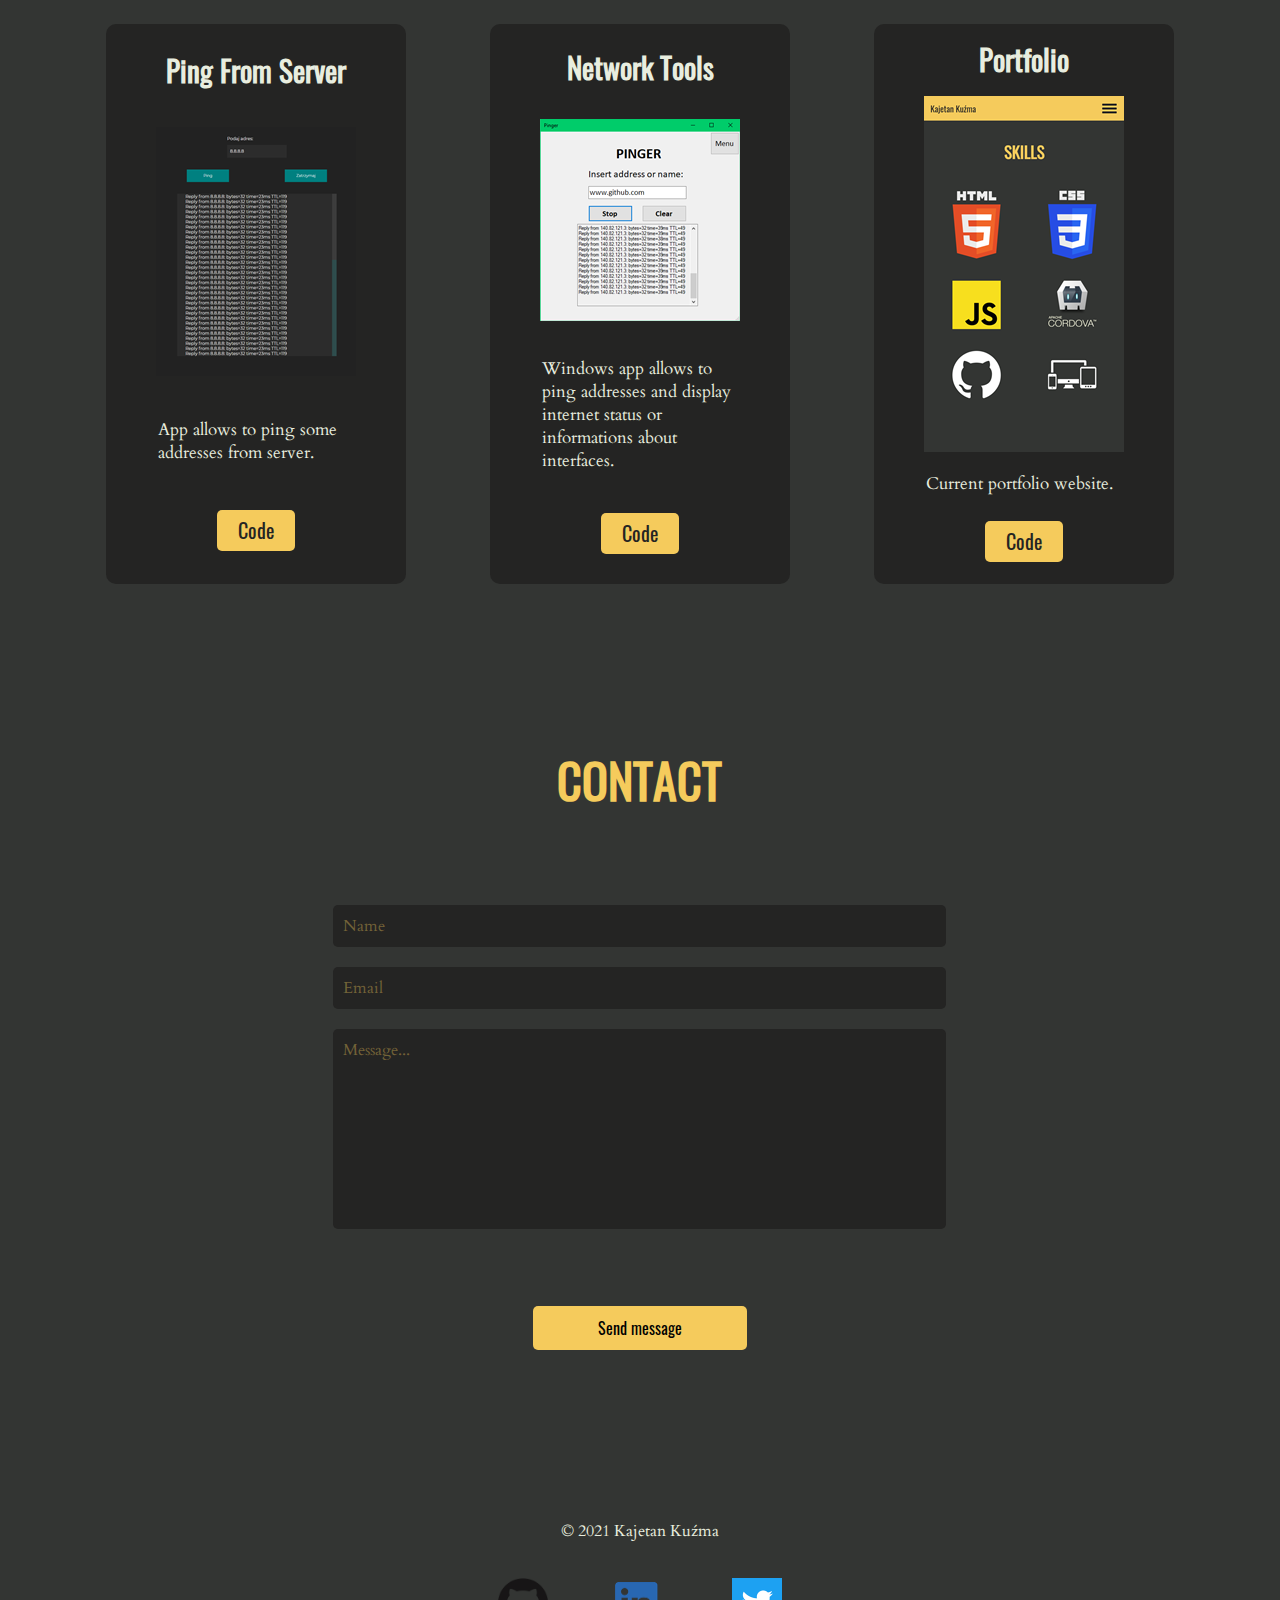
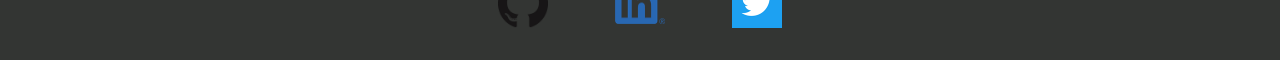
==== commit 01b2c3e6: "Added Shopping Cart project." ====
--- a/index.html
+++ b/index.html
@@ -119,6 +119,15 @@
                             </div>
                         </div>
                         <div class="project_frame">
+                            <h3>Shopping Cart</h3>
+                            <img src="./img/shoppingcart.png" alt="Shopping Cart application screenshot">
+                            <p>Shoppin Cart created using React.</p>
+                            <div class="project_buttons_container">
+                                <div class="project_button" ><a href="https://cart-react-app.netlify.app/" target="_blank">Project</a></div>
+                                <div class="project_button"><a href="https://github.com/alerion09/cart-react" target="_blank">Code</a></div>
+                            </div>
+                        </div>
+                        <div class="project_frame">
                             <h3>My Notes</h3>
                             <img src="./img/mynotes.png" alt="My notes application screenshot">
                             <p>Mobile app that allows to add, edit and delete notes.</p>
@@ -135,8 +144,6 @@
                                 <div class="project_button"><a href="https://github.com/alerion09/PingFromServer" target="_blank">Code</a></div>
                             </div>
                         </div>
-                        
-                        
                         <div class="project_frame">
                             <h3>Network Tools</h3>
                             <img src="./img/networktools.png" alt="Network Tools app screenshot">
--- a/styles.css
+++ b/styles.css
@@ -34,6 +34,18 @@
 {
     0% {transform: scaleY(0)}
     100% {transform: scaleY(1)}
+}
+::-webkit-scrollbar 
+{
+    background-color: rgb(67, 67, 67);
+}
+::-webkit-scrollbar-thumb 
+{
+    background-color: rgb(91, 91, 91);
+}
+::-webkit-scrollbar-thumb:hover 
+{
+    background-color: rgb(81, 81, 81);
 }
 .container
 {
@@ -347,20 +359,20 @@
 .project_frame img
 {
     max-width: 80%;
+    margin-bottom: 15px;
     margin-top: 10px;
-    margin-bottom: 20px;
 }
 .project_frame p
 {
-    width:75%;
+    width:70%;
 }
 .project_buttons_container
 {
     display: flex;
     justify-content: space-between;
     width: 70%;
-    margin-top: 20px;
-    margin-bottom: 20px;
+    margin-top: 10px;
+    margin-bottom: 10px;
     
 }
 .project_one_button_container
@@ -426,7 +438,7 @@
     }
     .project_frame
     {
-        height: 620px;
+        height: 560px;
         margin-left: 10px;
         margin-right: 10px;
     }
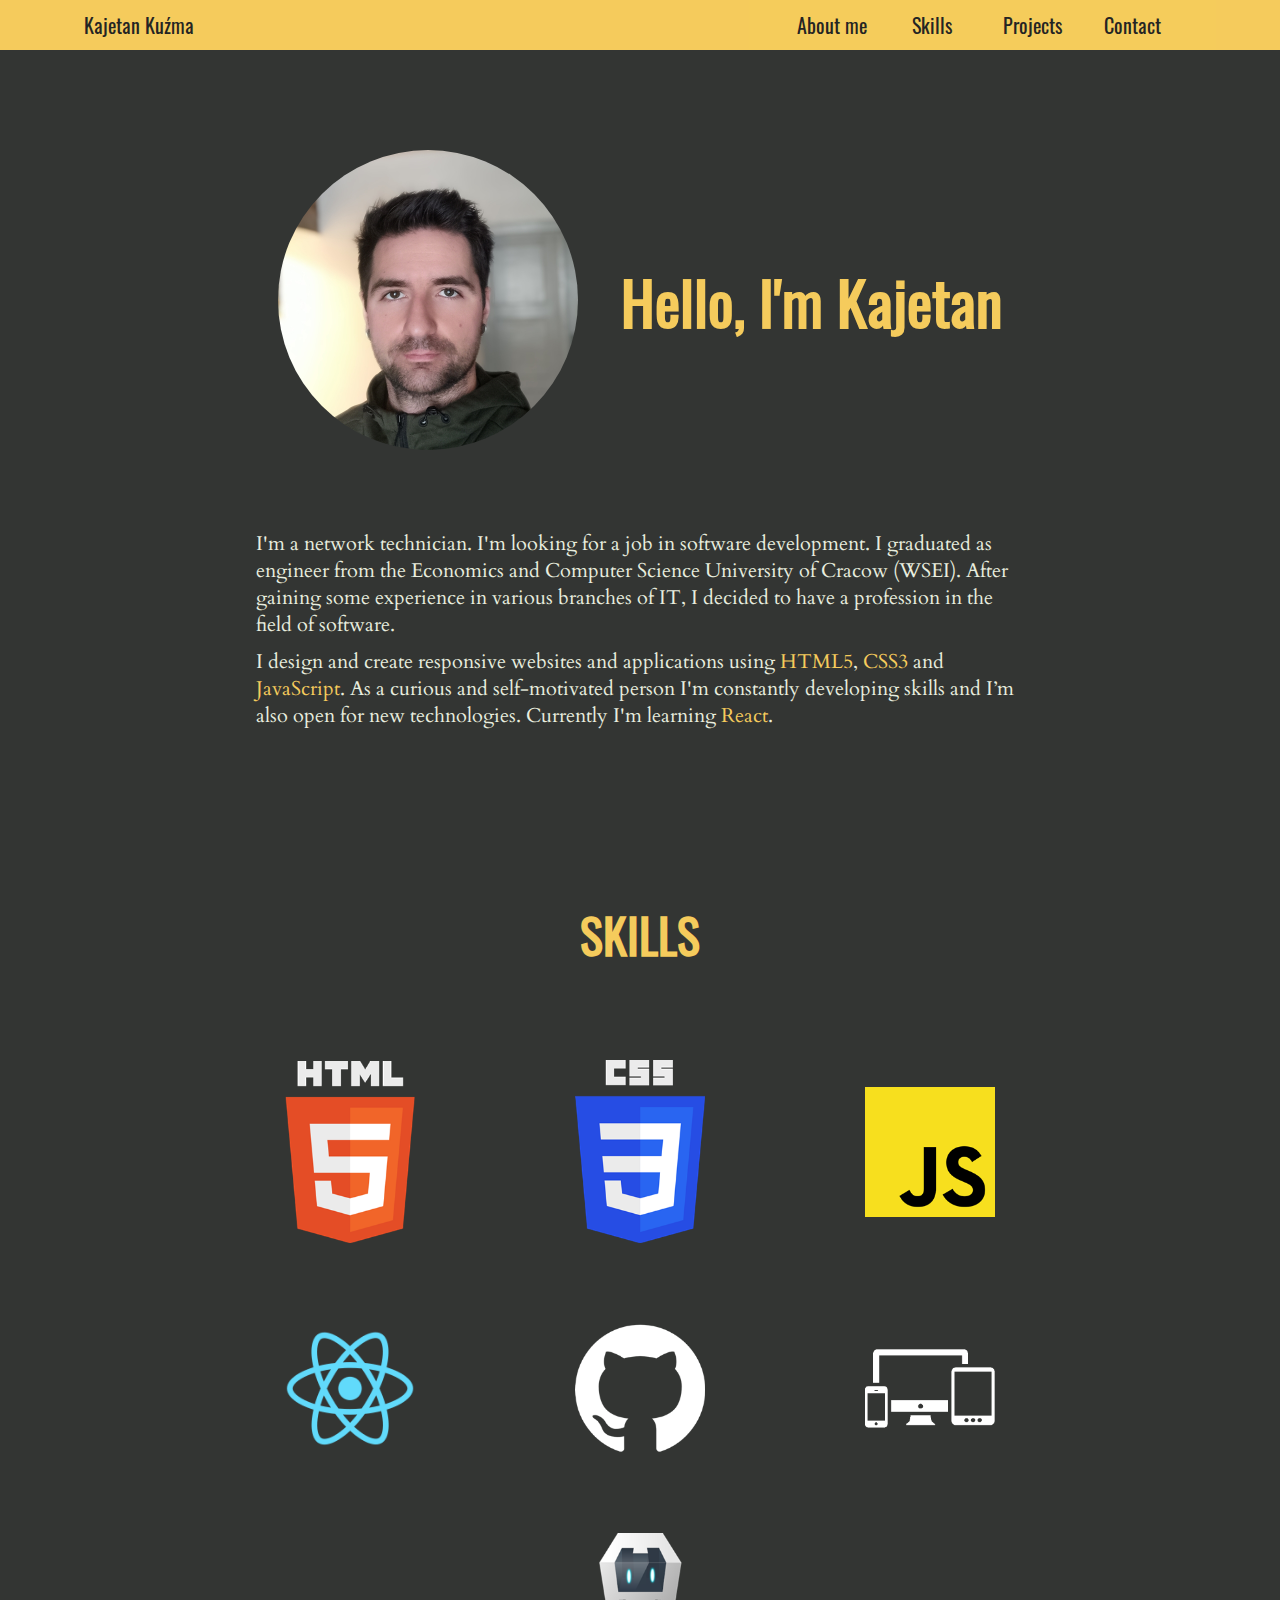
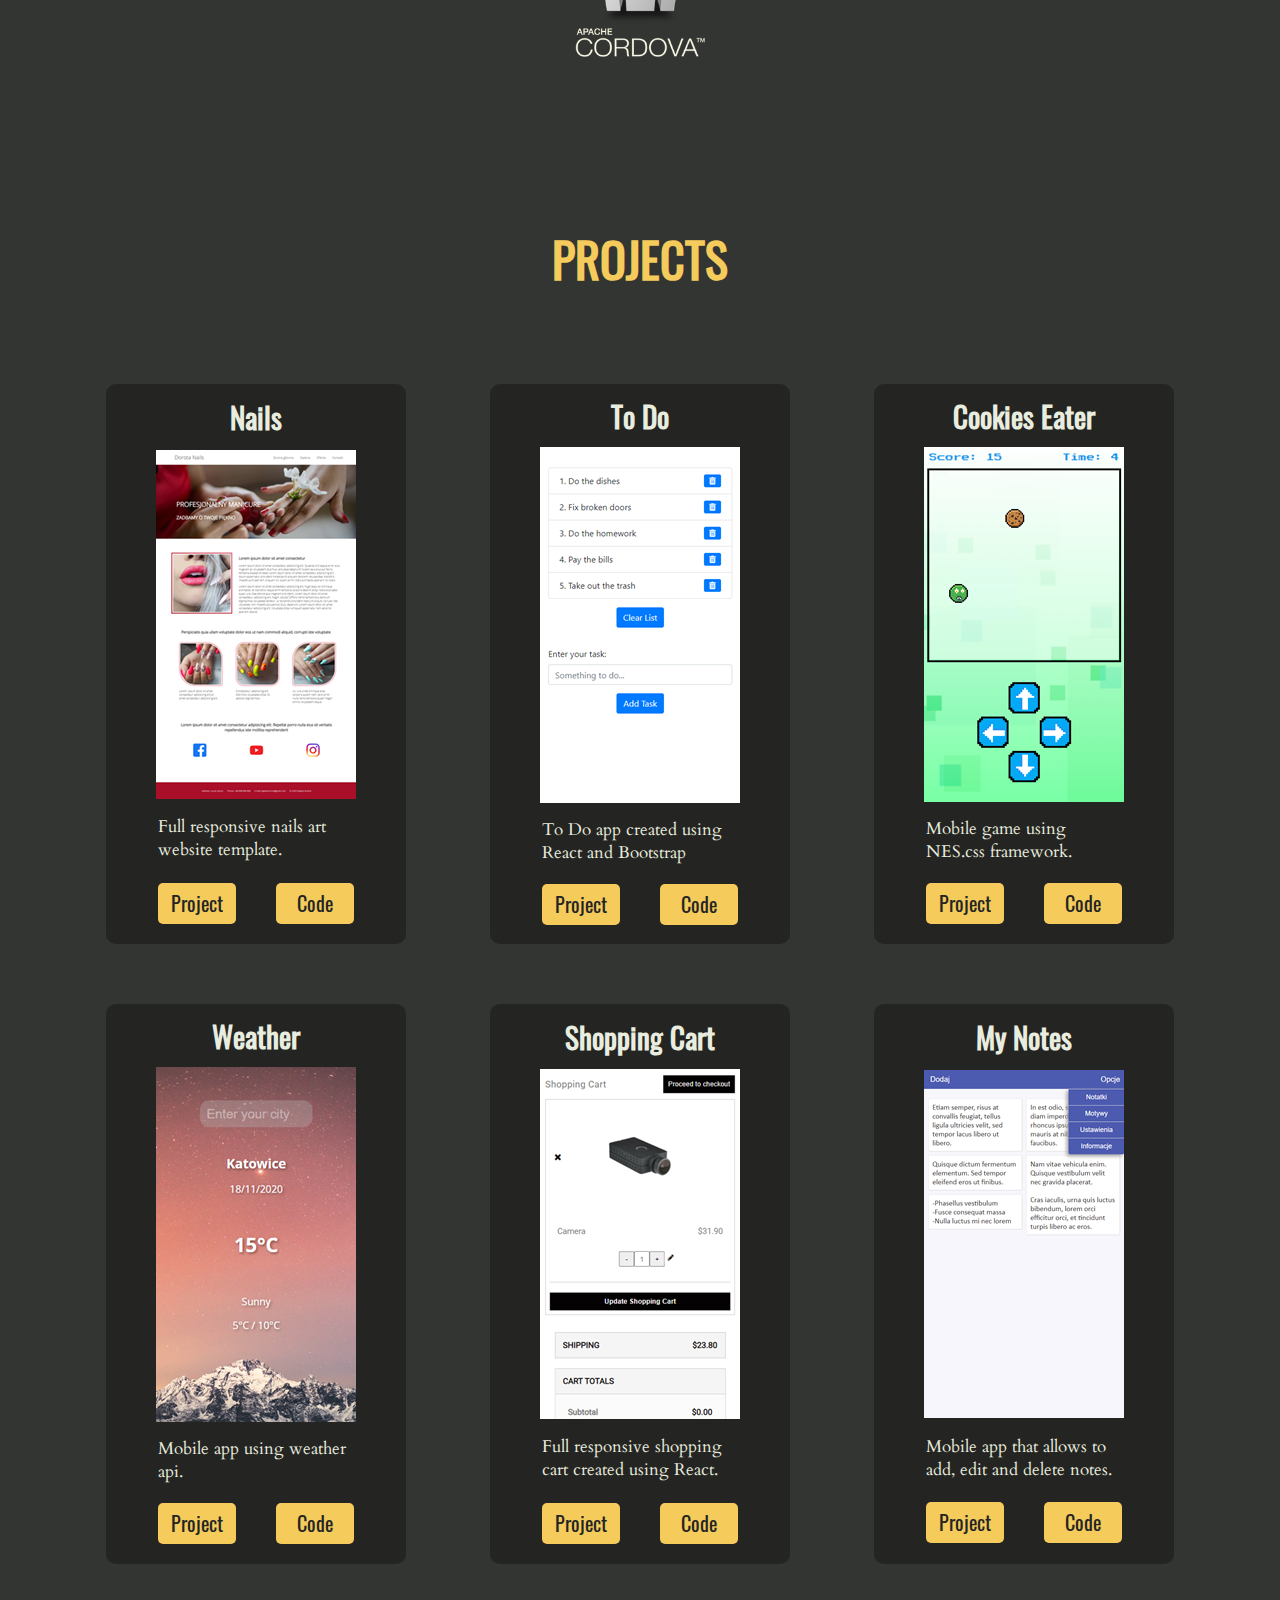
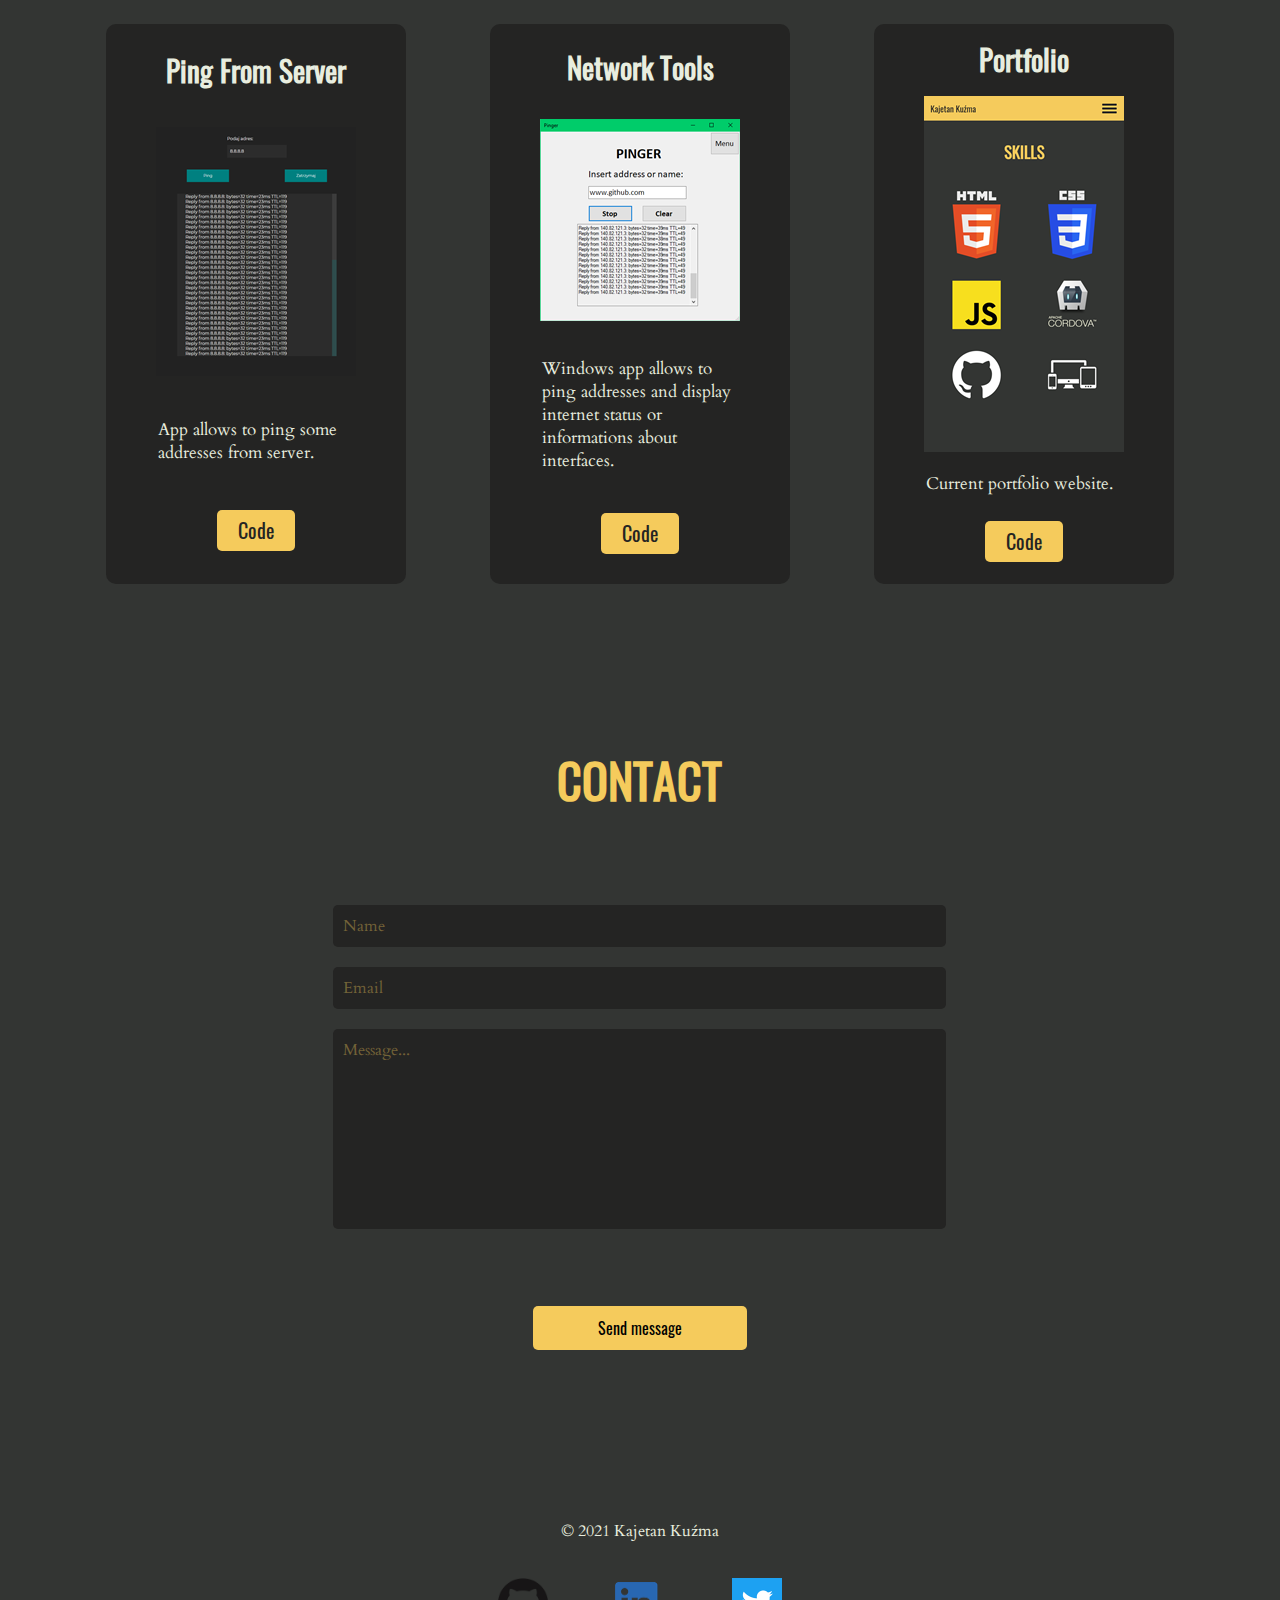
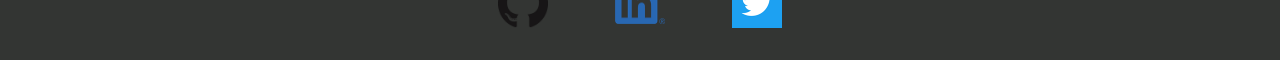
==== commit d7237b7d: "Changed text." ====
--- a/index.html
+++ b/index.html
@@ -121,7 +121,7 @@
                         <div class="project_frame">
                             <h3>Shopping Cart</h3>
                             <img src="./img/shoppingcart.png" alt="Shopping Cart application screenshot">
-                            <p>Shoppin Cart created using React.</p>
+                            <p>Full responsive shopping cart created using React.</p>
                             <div class="project_buttons_container">
                                 <div class="project_button" ><a href="https://cart-react-app.netlify.app/" target="_blank">Project</a></div>
                                 <div class="project_button"><a href="https://github.com/alerion09/cart-react" target="_blank">Code</a></div>
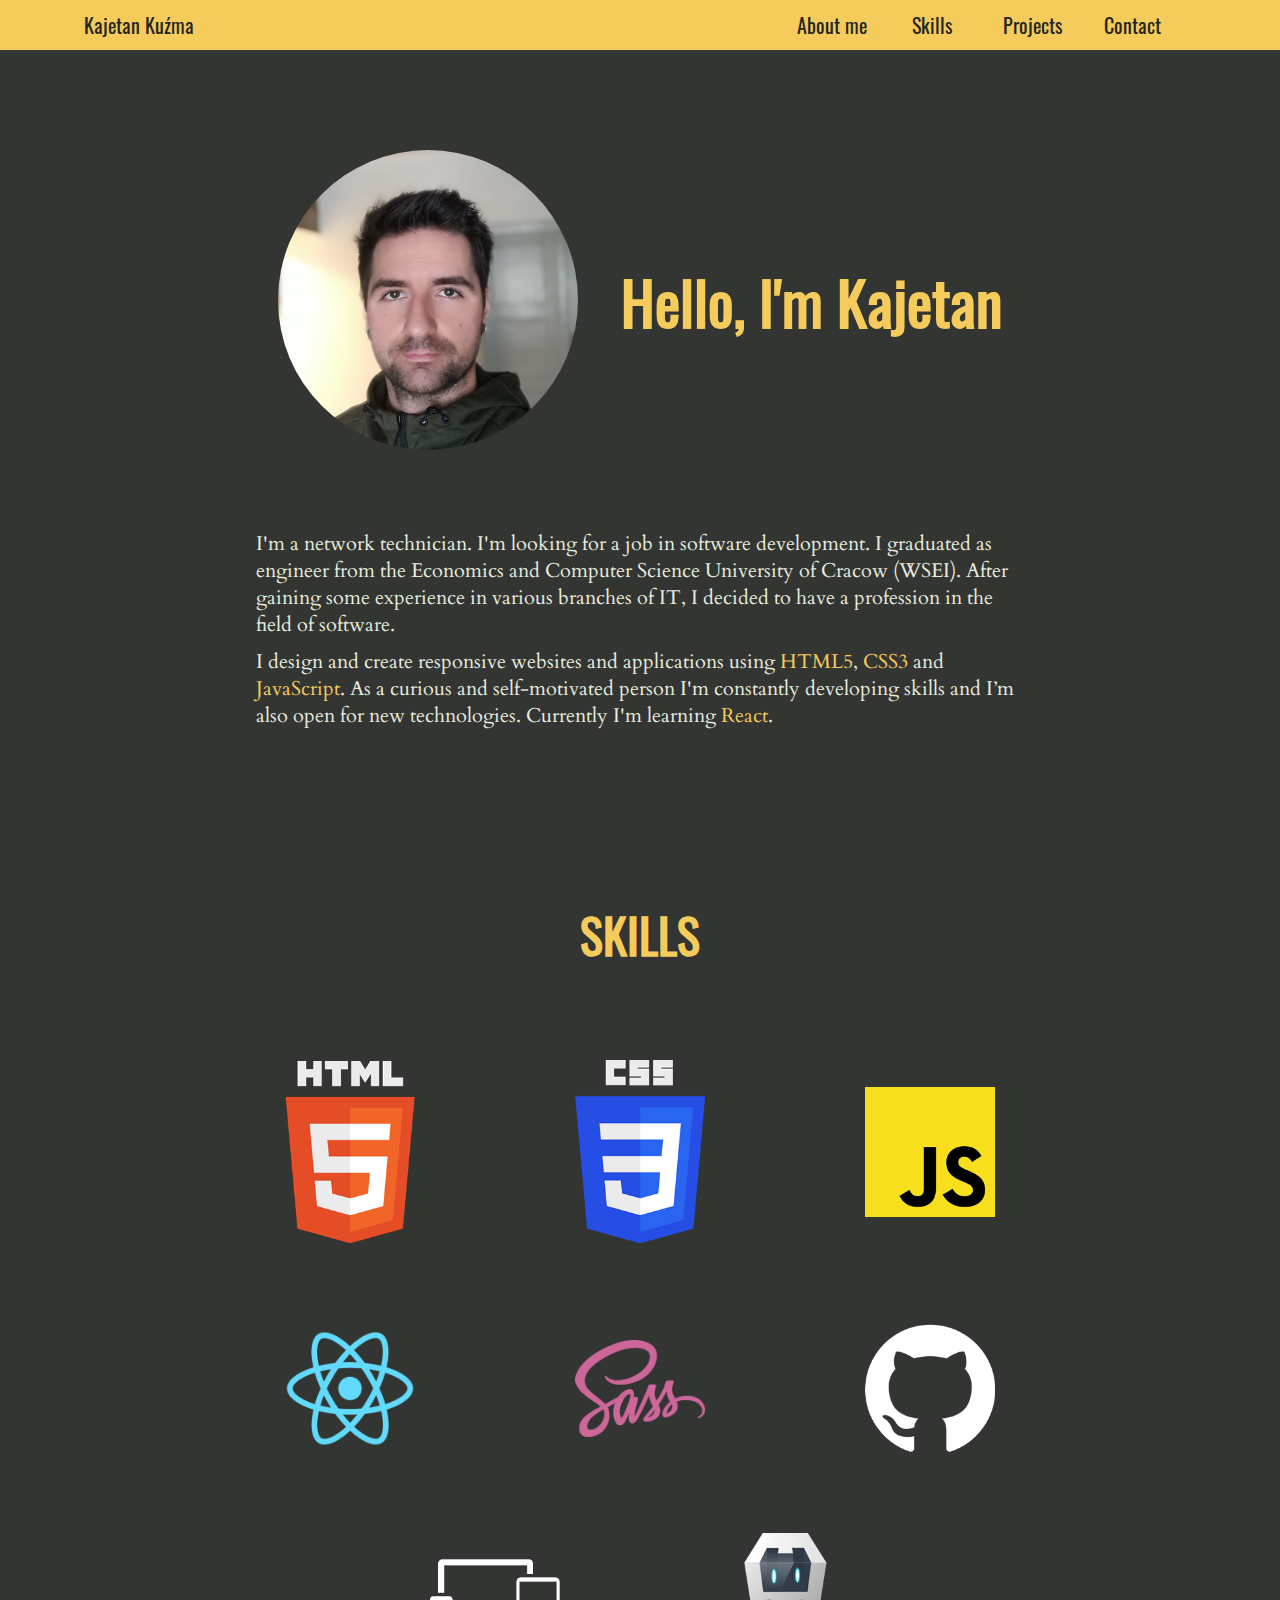
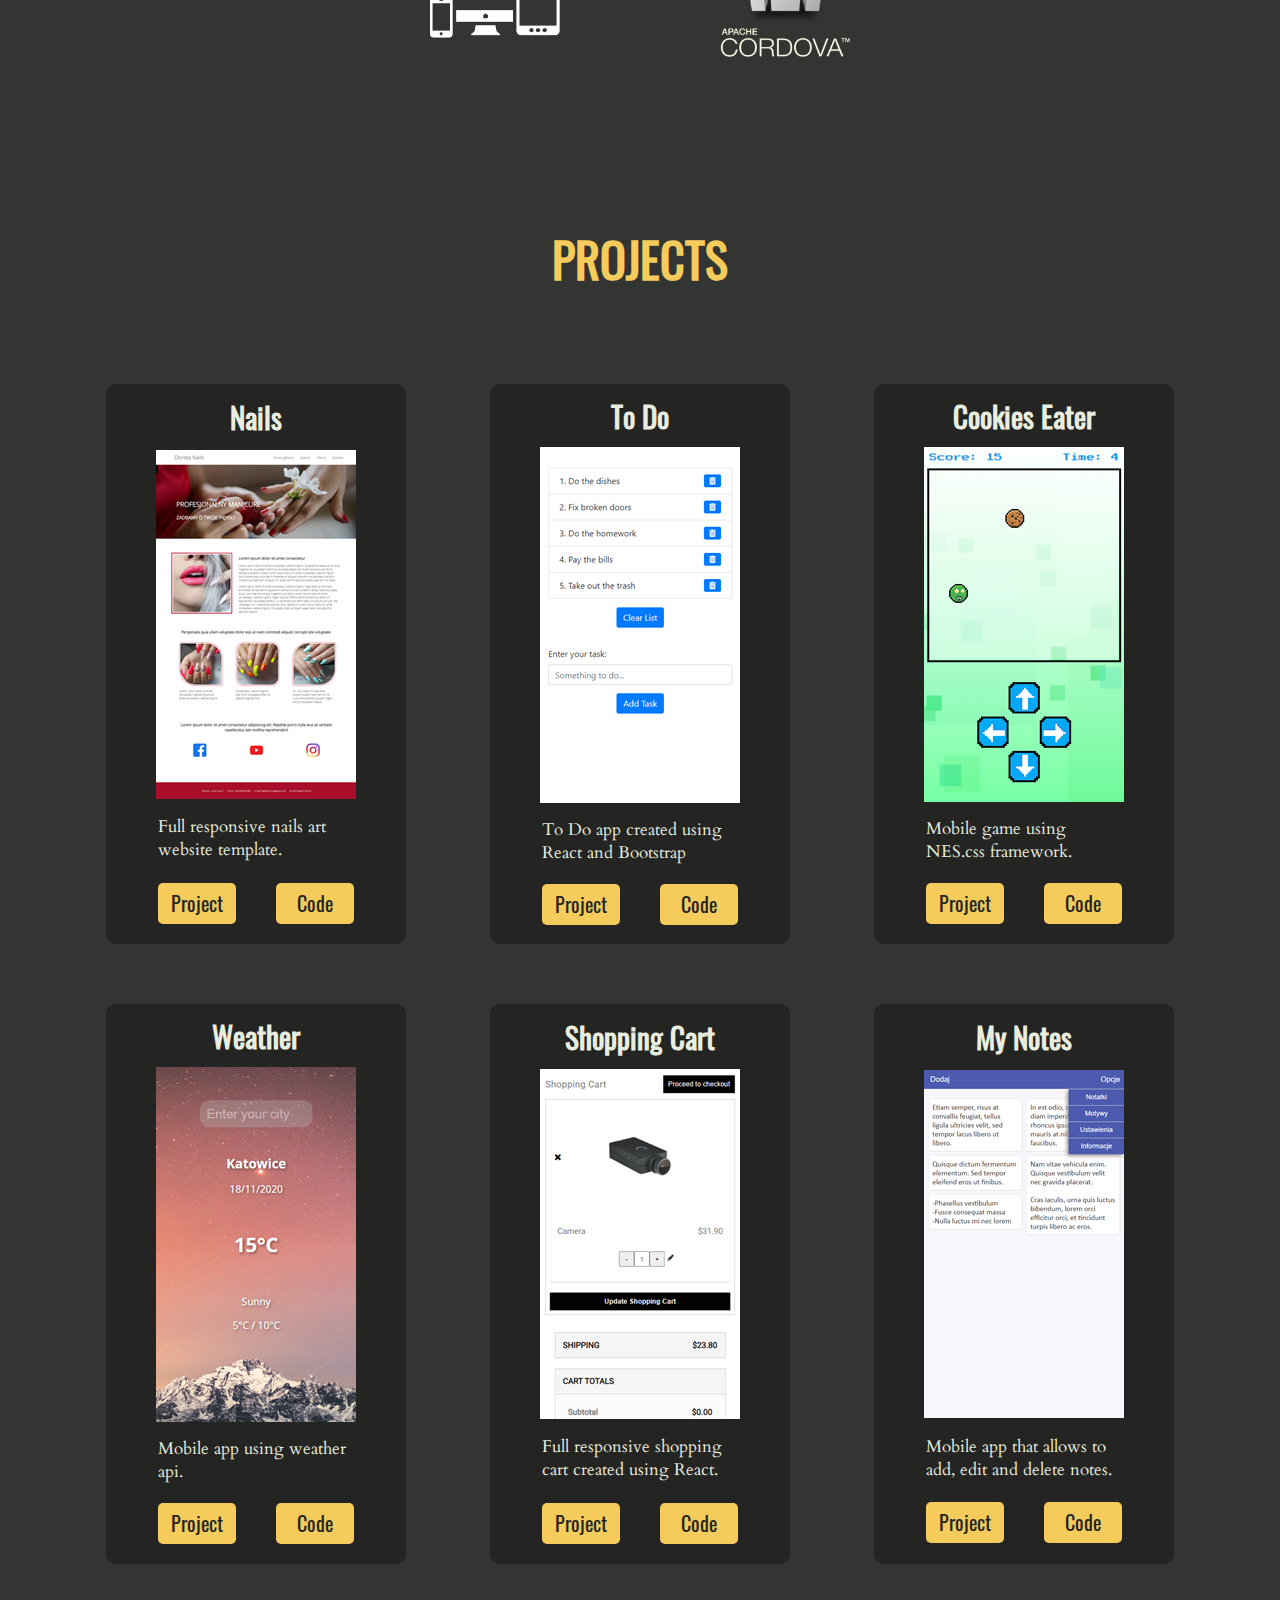
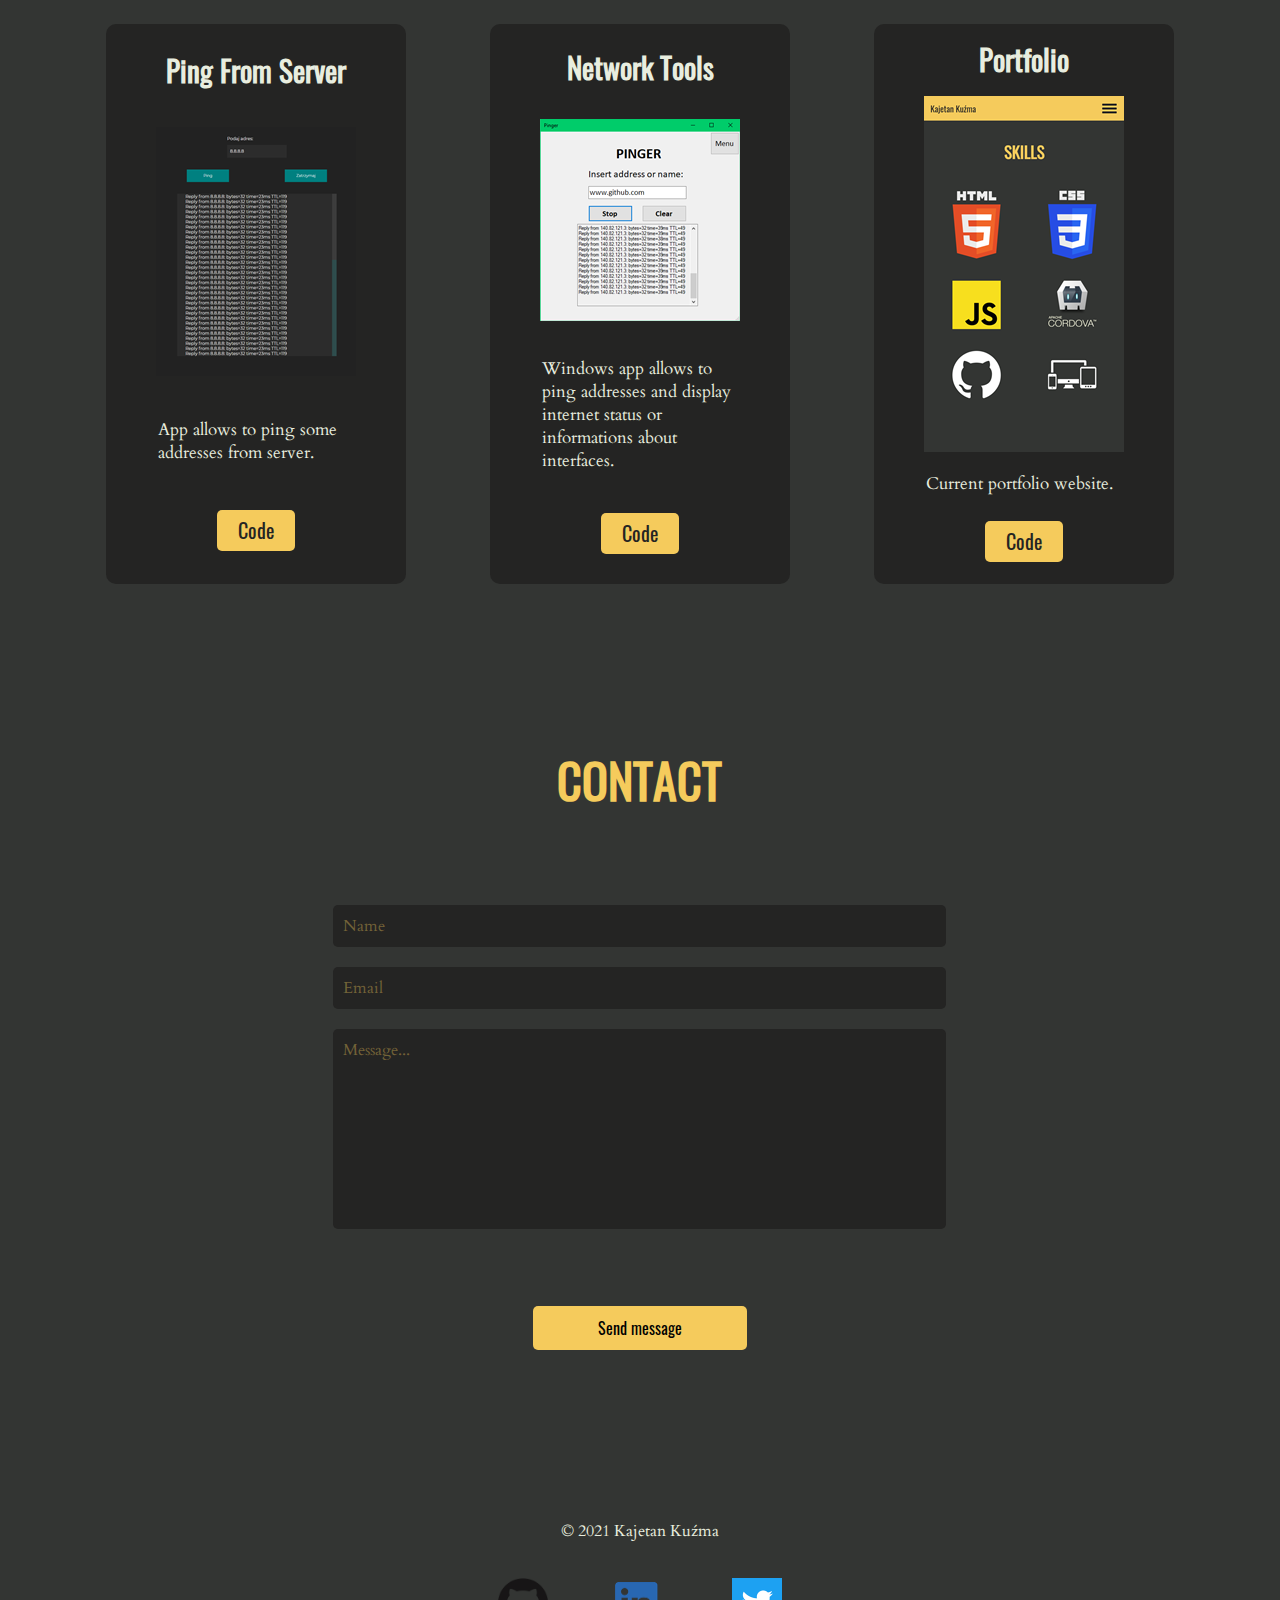
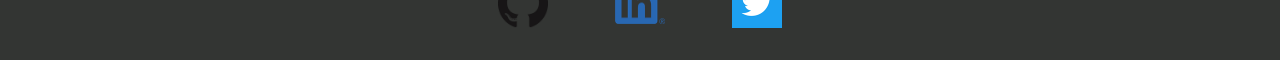
==== commit 09a1f1ee: "Added Sass logo to skills." ====
--- a/index.html
+++ b/index.html
@@ -74,9 +74,11 @@
                         <img src="./img/css3.png" alt="Css 3 logo">
                         <img src="./img/js.png" alt="JavaScript logo">
                         <img src="./img/react.png" alt="React logo">
+                        <img src="./img/sass.png" alt="Sass logo">
                         <img src="./img/github2.png" alt="Github logo">
                         <img src="./img/rwd.png" alt="Responsive Web Design image">
                         <img src="./img/cordova.png" alt="Cordova logo">
+                        
                     </div>  
                 </section>
                 <section id="projects">
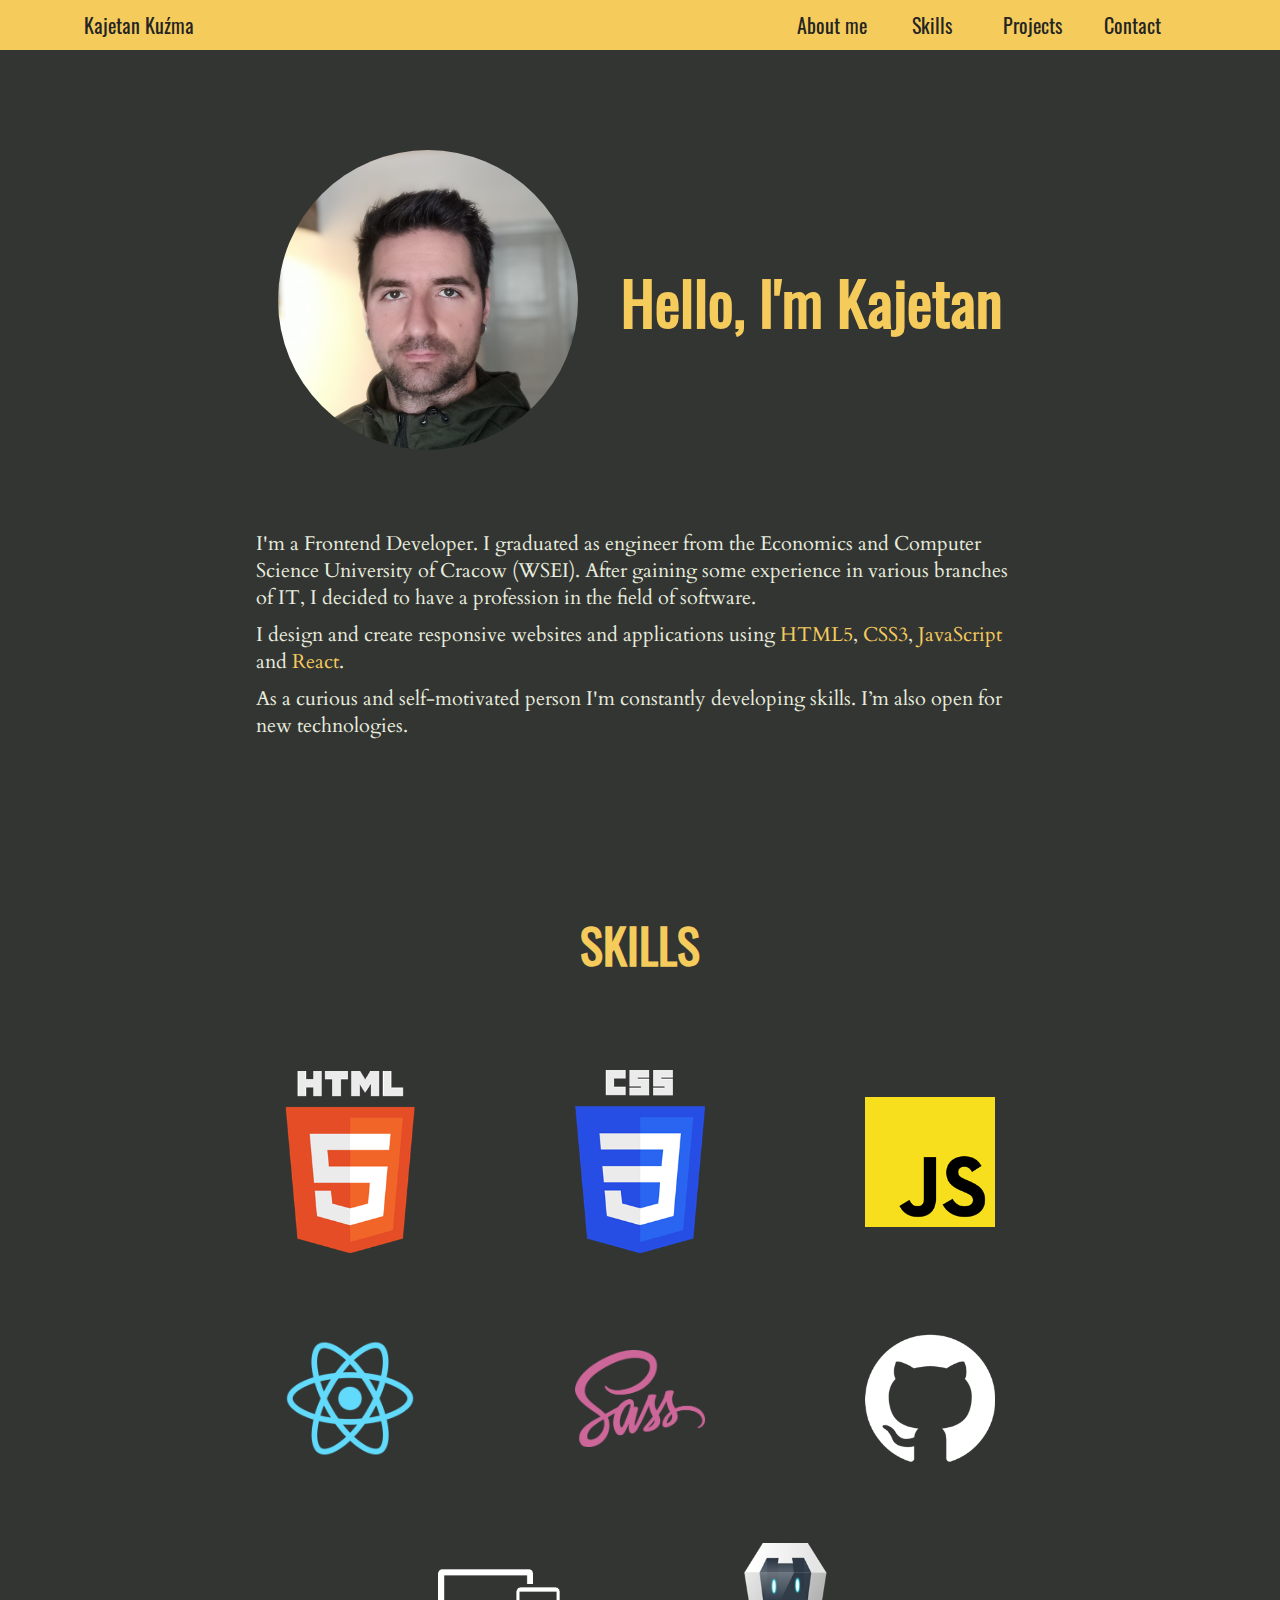
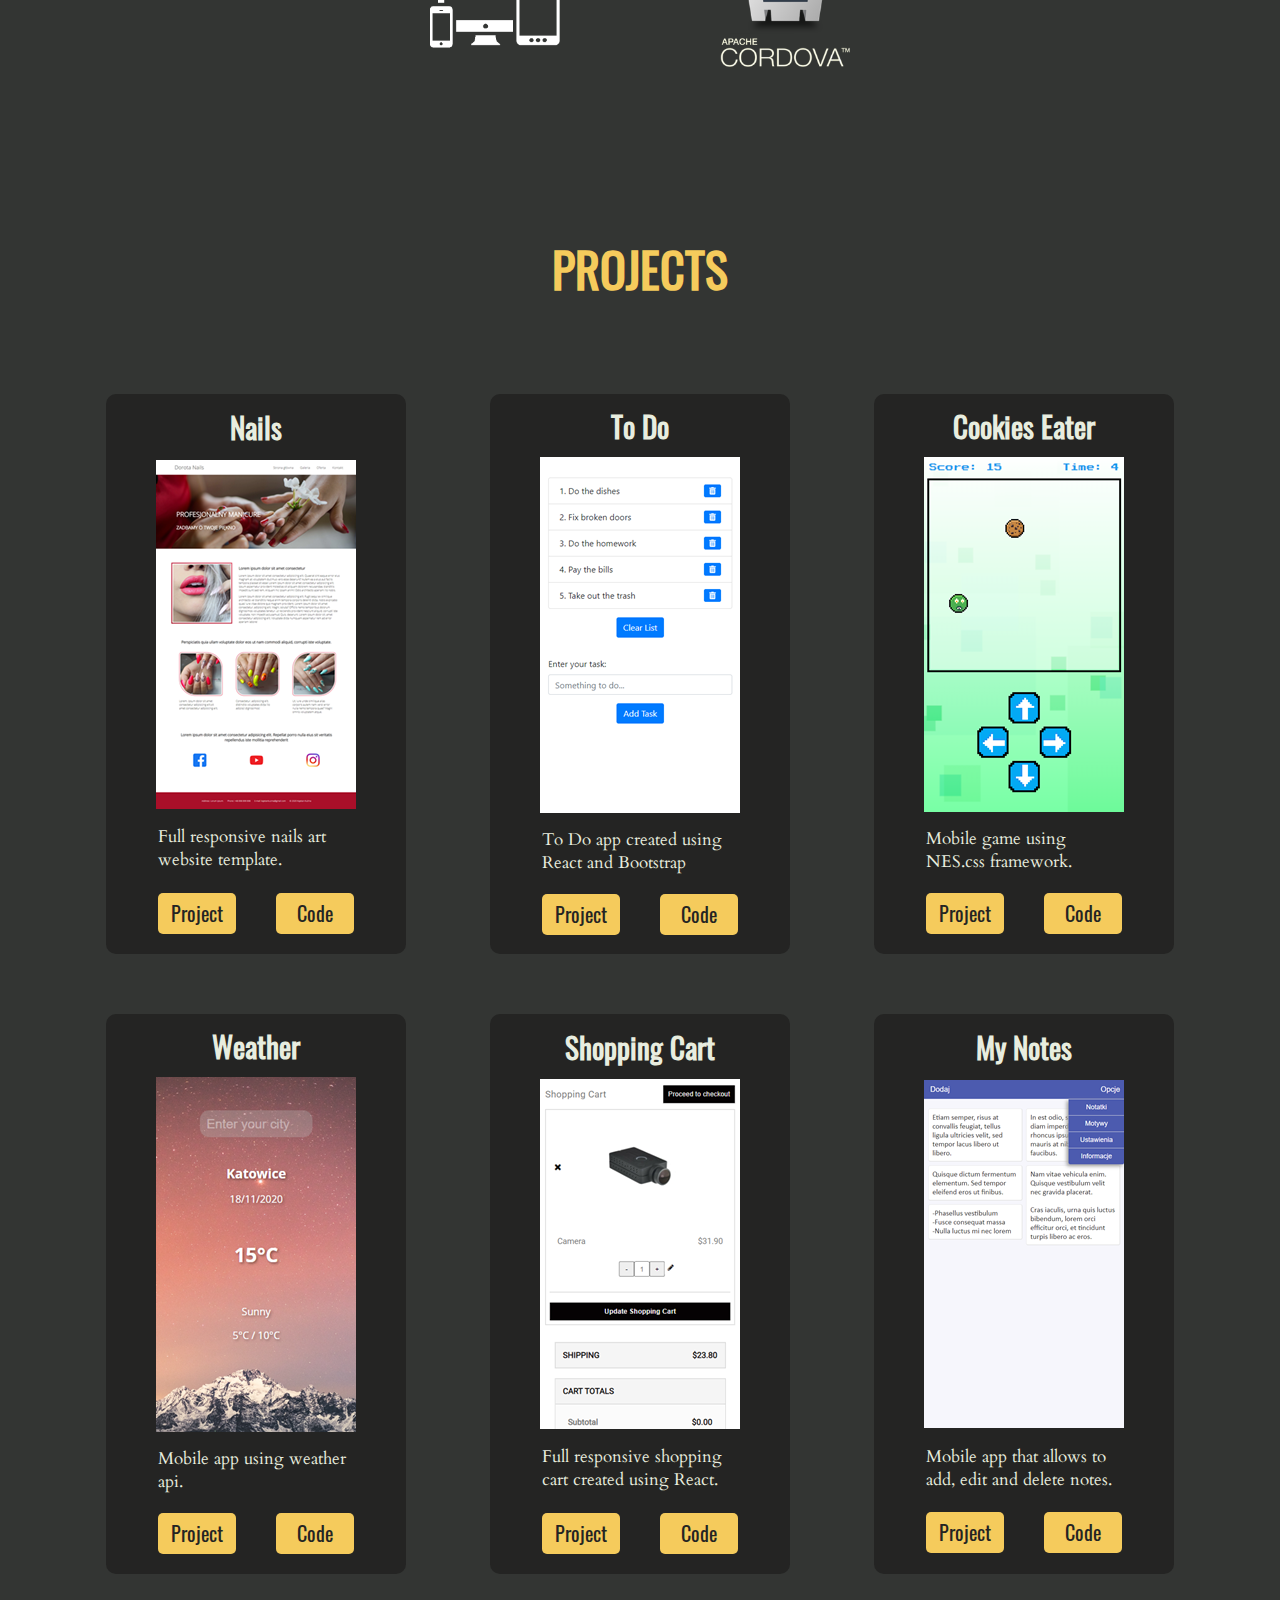
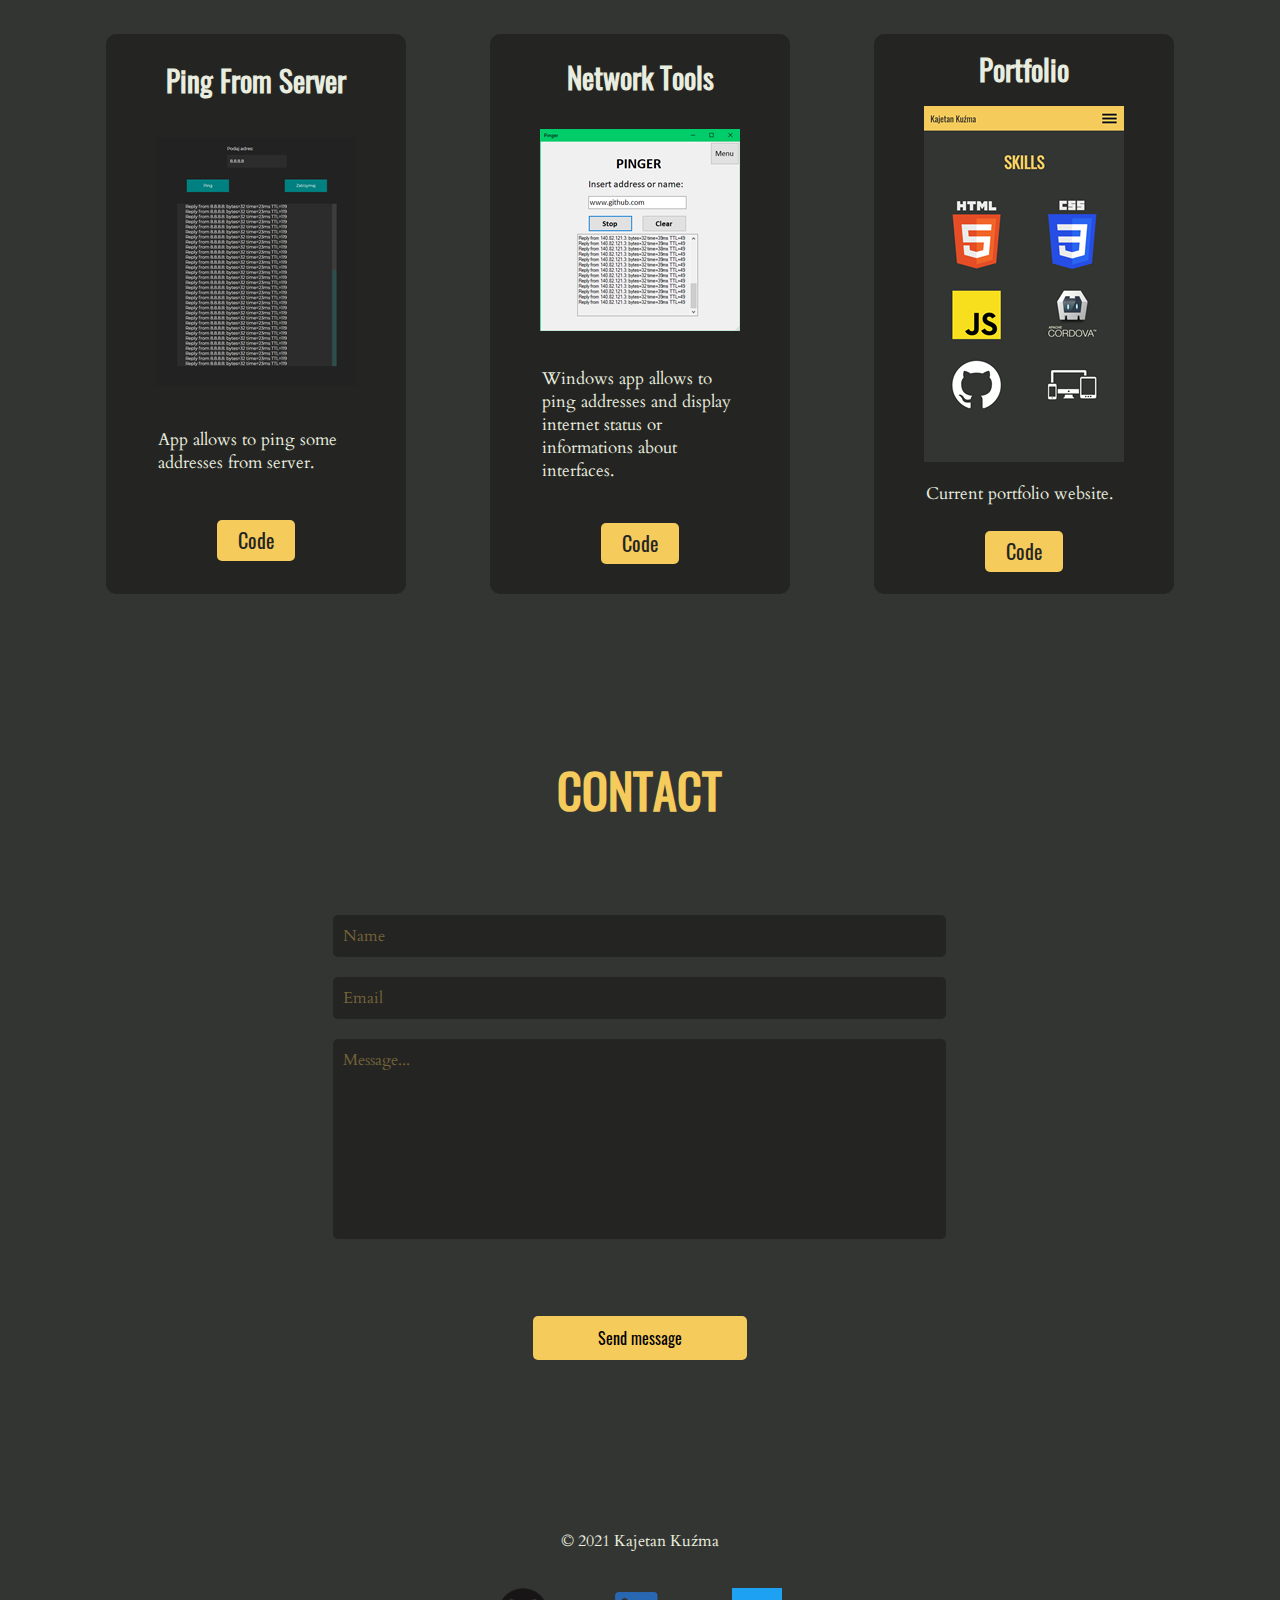
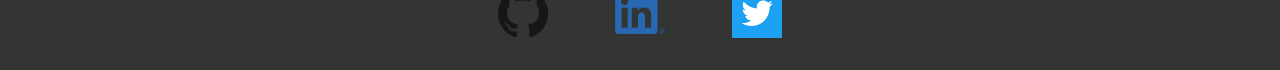
==== commit 92747883: "Changed text" ====
--- a/index.html
+++ b/index.html
@@ -56,14 +56,15 @@
                     </div>
                     <div class="about_me_text">
                         <p>
-                            I'm a network technician. I'm looking for a job in software development.
+                            I'm a Frontend Developer. 
                             I graduated as engineer from the Economics and Computer Science University of Cracow (WSEI).
                             After gaining some experience in various branches of IT, I decided to have a profession in the field of software. 
                         </p>
                         <p>
-                            I design and create responsive websites and applications using <mark>HTML5</mark>, <mark>CSS3</mark> and <mark>JavaScript</mark>. 
-                            As a curious and self-motivated person I'm constantly developing skills and I’m also open for new technologies. 
-                            Currently I'm learning <mark>React</mark>.
+                            I design and create responsive websites and applications using <mark>HTML5</mark>, <mark>CSS3</mark>, <mark>JavaScript</mark> and <mark>React</mark>.  
+                        </p>
+                        <p>
+                            As a curious and self-motivated person I'm constantly developing skills. I’m also open for new technologies.
                         </p>
                     </div>     
                 </section>
@@ -78,7 +79,6 @@
                         <img src="./img/github2.png" alt="Github logo">
                         <img src="./img/rwd.png" alt="Responsive Web Design image">
                         <img src="./img/cordova.png" alt="Cordova logo">
-                        
                     </div>  
                 </section>
                 <section id="projects">
--- a/styles.css
+++ b/styles.css
@@ -41,11 +41,11 @@
 }
 ::-webkit-scrollbar-thumb 
 {
+    background-color: rgb(81, 81, 81);
+}
+::-webkit-scrollbar-thumb:hover 
+{
     background-color: rgb(91, 91, 91);
-}
-::-webkit-scrollbar-thumb:hover 
-{
-    background-color: rgb(81, 81, 81);
 }
 .container
 {
@@ -324,6 +324,7 @@
     width: 150px;
     background-color: rgb(245, 203, 92);
     text-align: center;
+    cursor: pointer;
 }
 .captcha
 {
@@ -605,10 +606,19 @@
     {
         width: 30%;
     }
+    @keyframes fade-in {
+        0% {
+            opacity: 20%;
+        }
+        100% {
+            opacity: 100%;
+        }
+    }
     nav li:hover
     {
         height: 100%;
         background-color: rgb(51, 53, 51);
+        animation: fade-in 400ms;
     }
     nav li:hover > a
     {
@@ -618,6 +628,7 @@
         display: flex;
         justify-content: center;
         align-items: center;
+        animation: fade-in 1s;
     }
 }
 @media only screen and (min-width: 1280px)
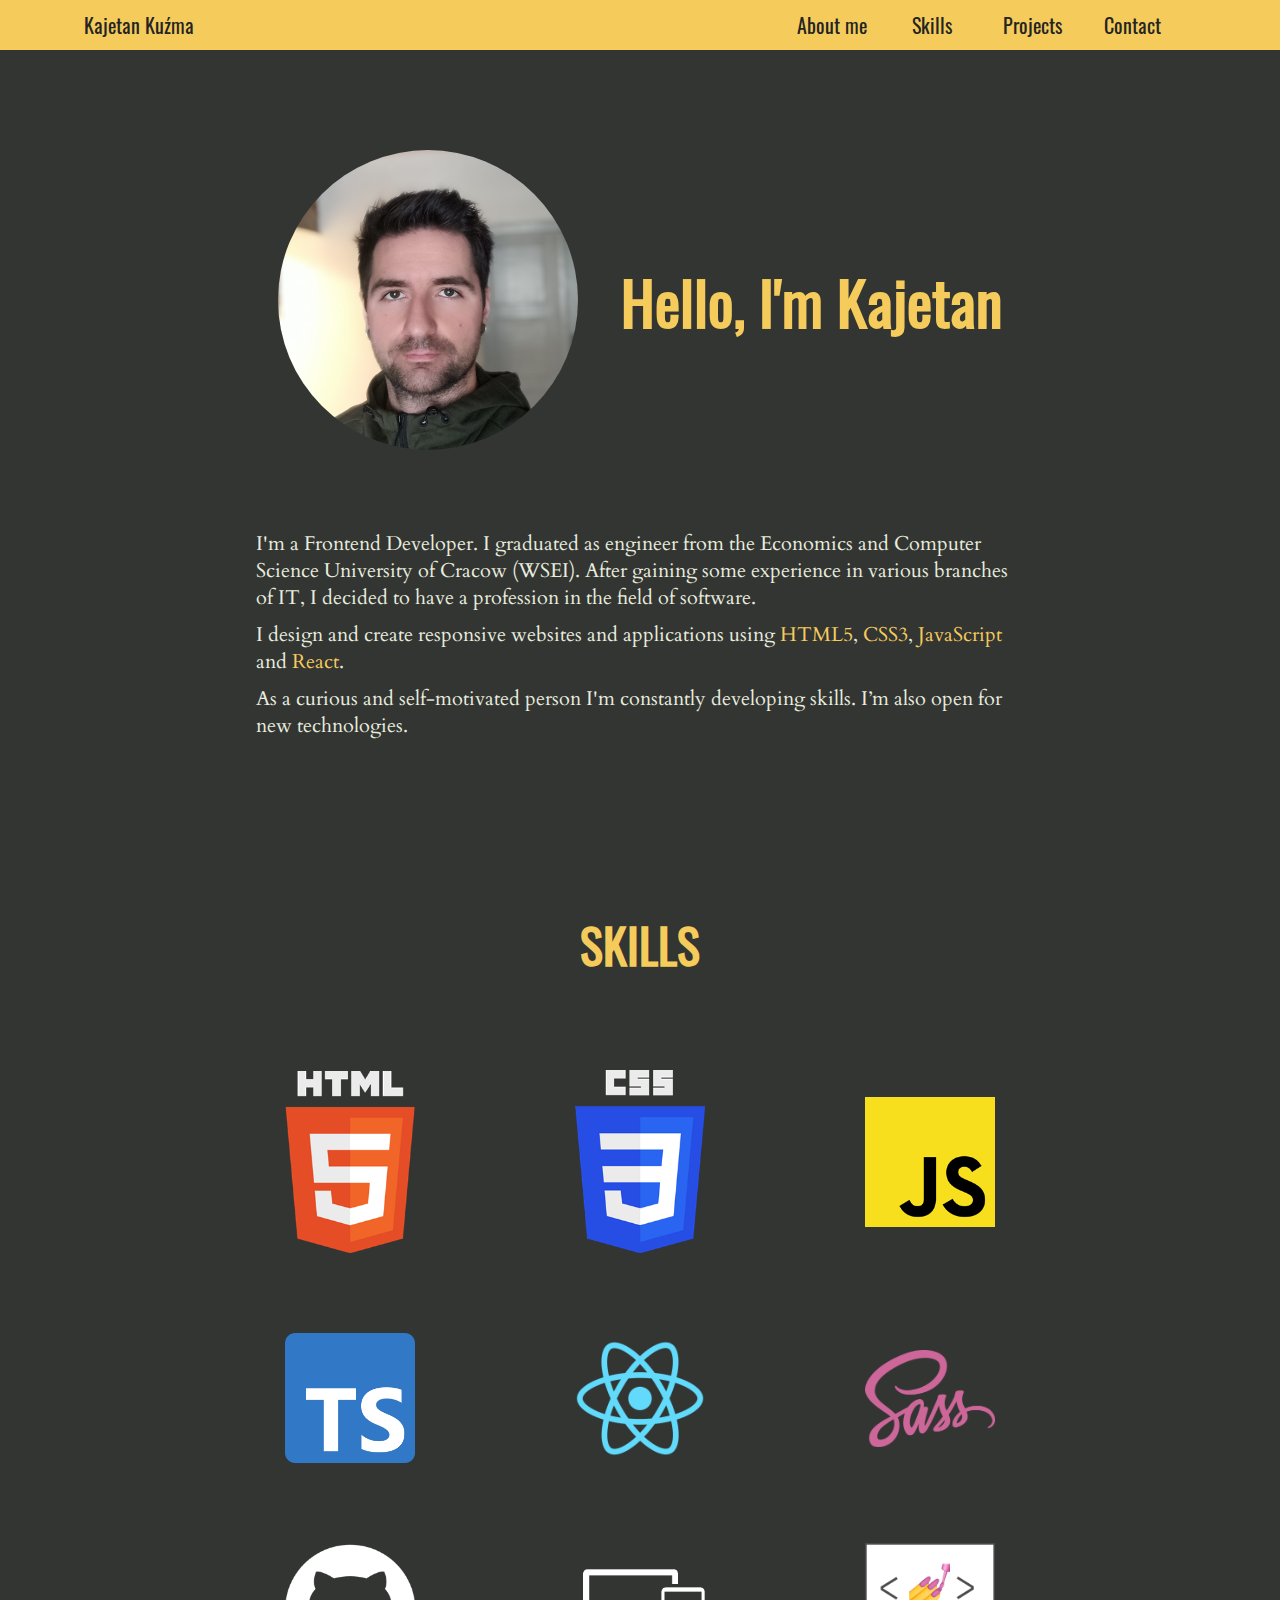
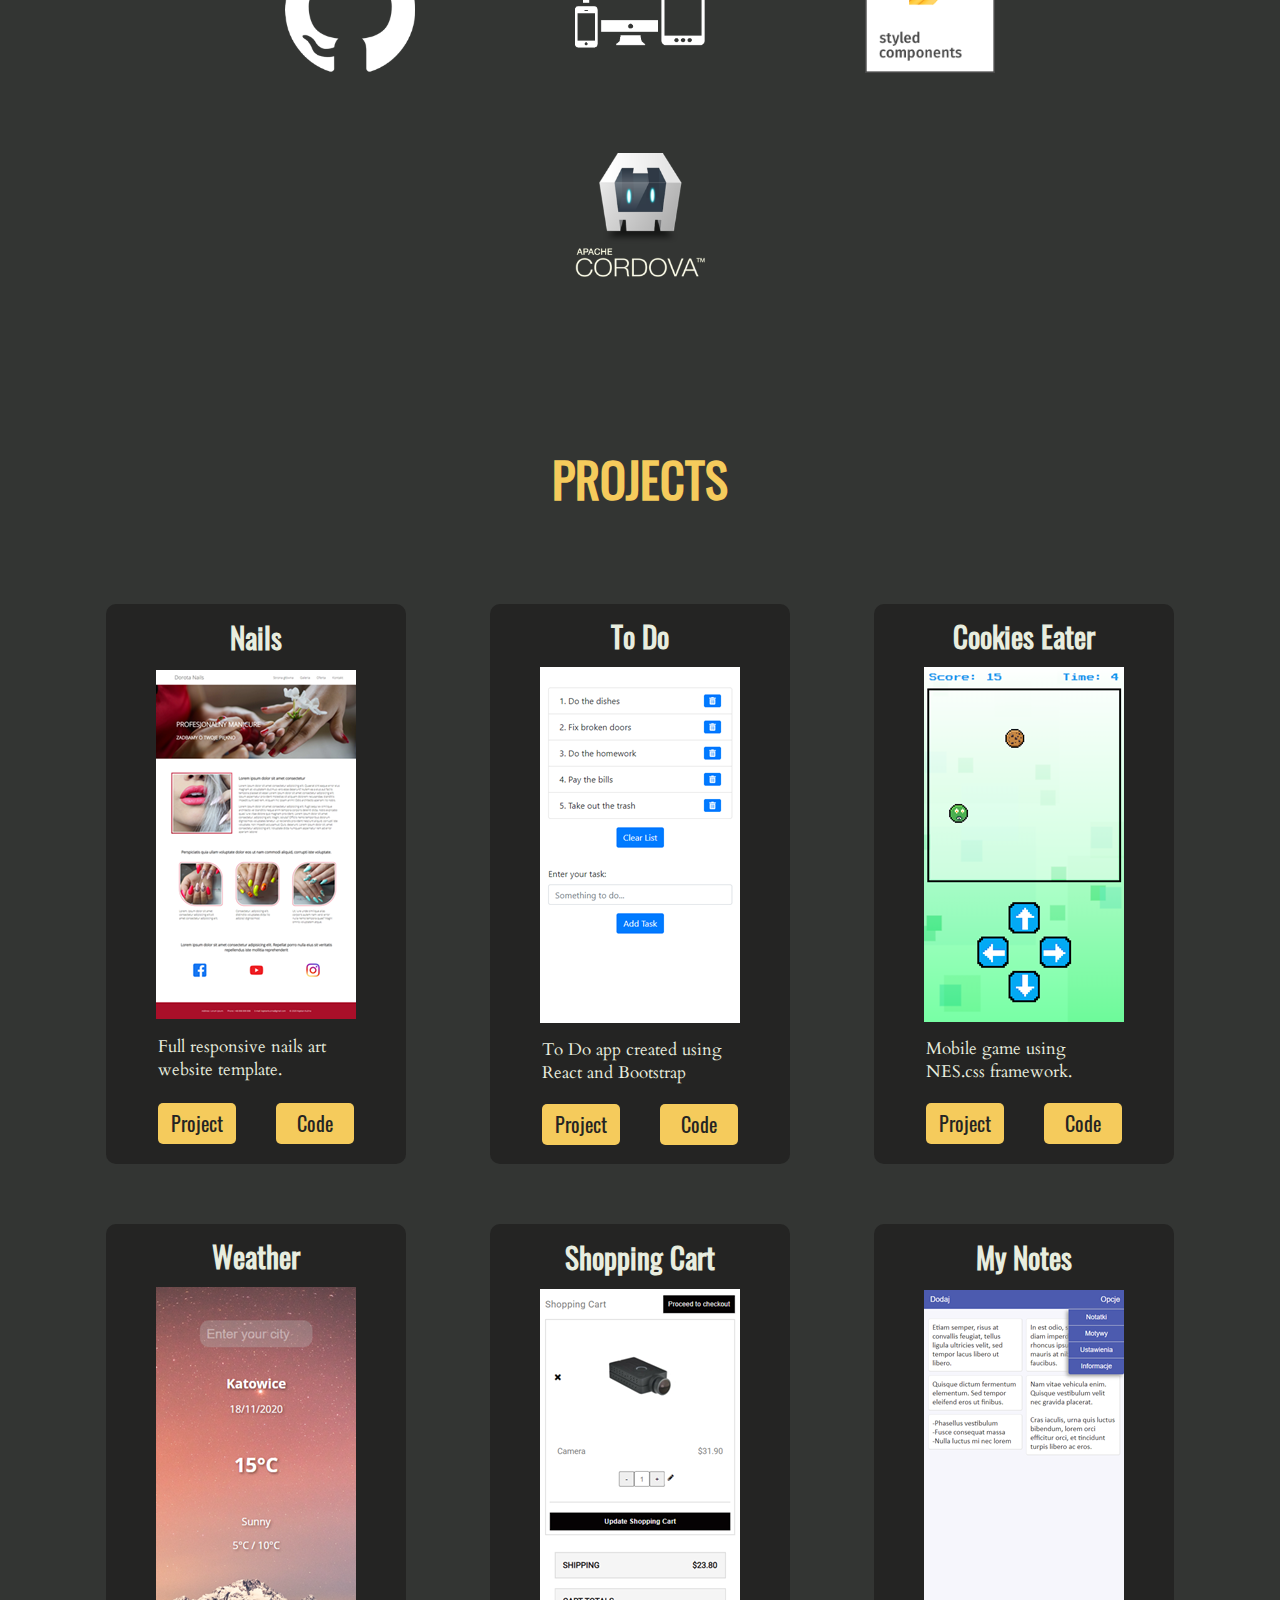
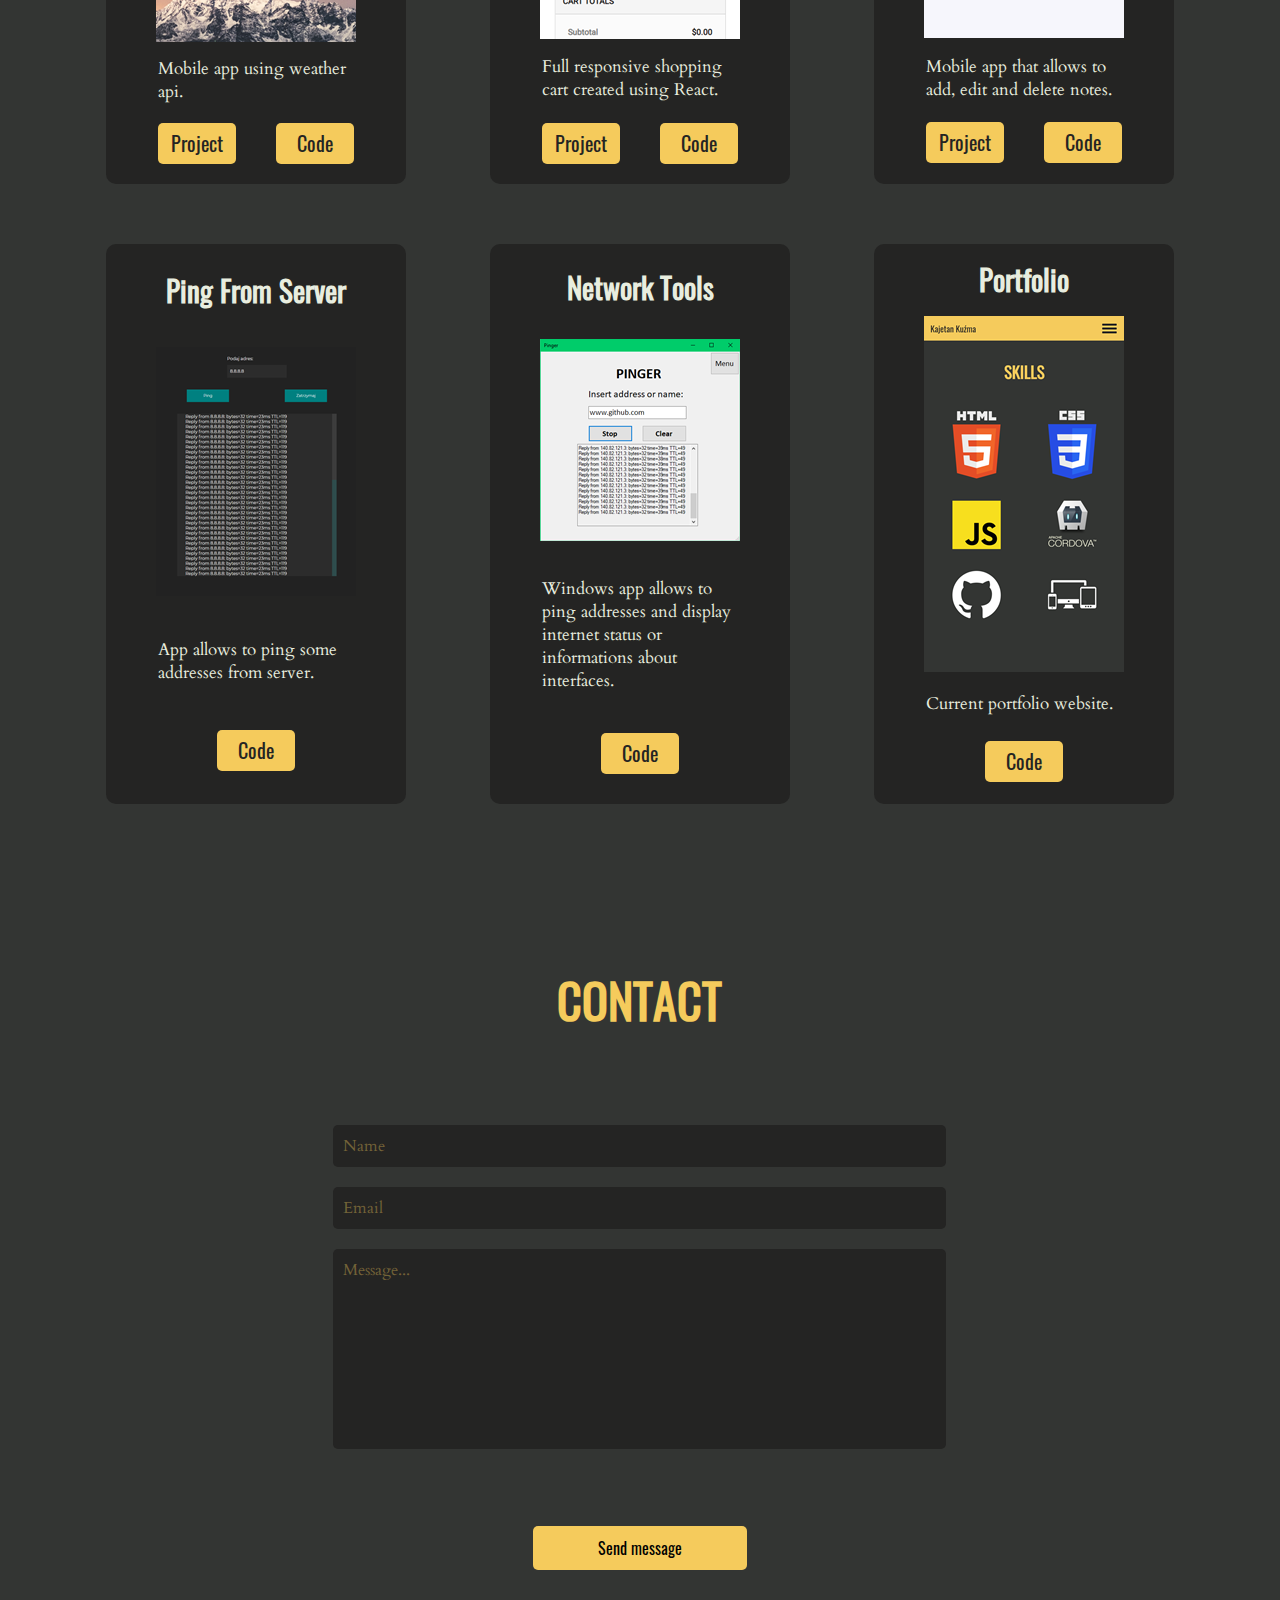
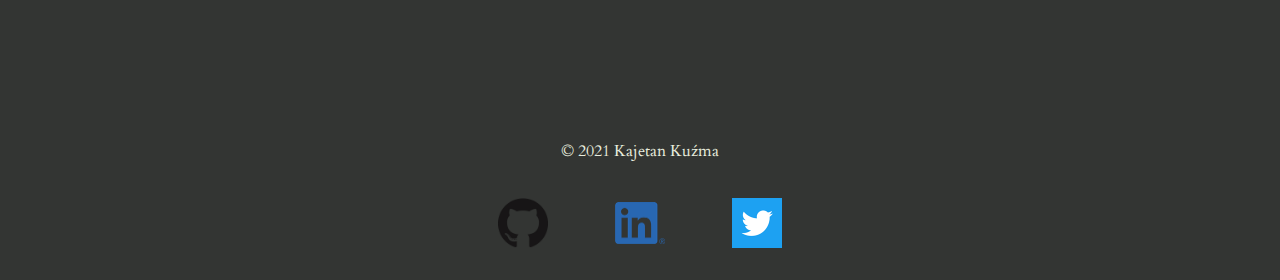
==== commit 5def7615: "Added new skills." ====
--- a/index.html
+++ b/index.html
@@ -74,11 +74,14 @@
                         <img src="./img/html5.png" alt="Html 5 logo">
                         <img src="./img/css3.png" alt="Css 3 logo">
                         <img src="./img/js.png" alt="JavaScript logo">
+                        <img src="./img/ts.png" alt="TypeScript logo">
                         <img src="./img/react.png" alt="React logo">
                         <img src="./img/sass.png" alt="Sass logo">
                         <img src="./img/github2.png" alt="Github logo">
                         <img src="./img/rwd.png" alt="Responsive Web Design image">
+                        <img src="./img/styled-components.png" style="background-color: white;" alt="Styled components logo">
                         <img src="./img/cordova.png" alt="Cordova logo">
+                        
                     </div>  
                 </section>
                 <section id="projects">
